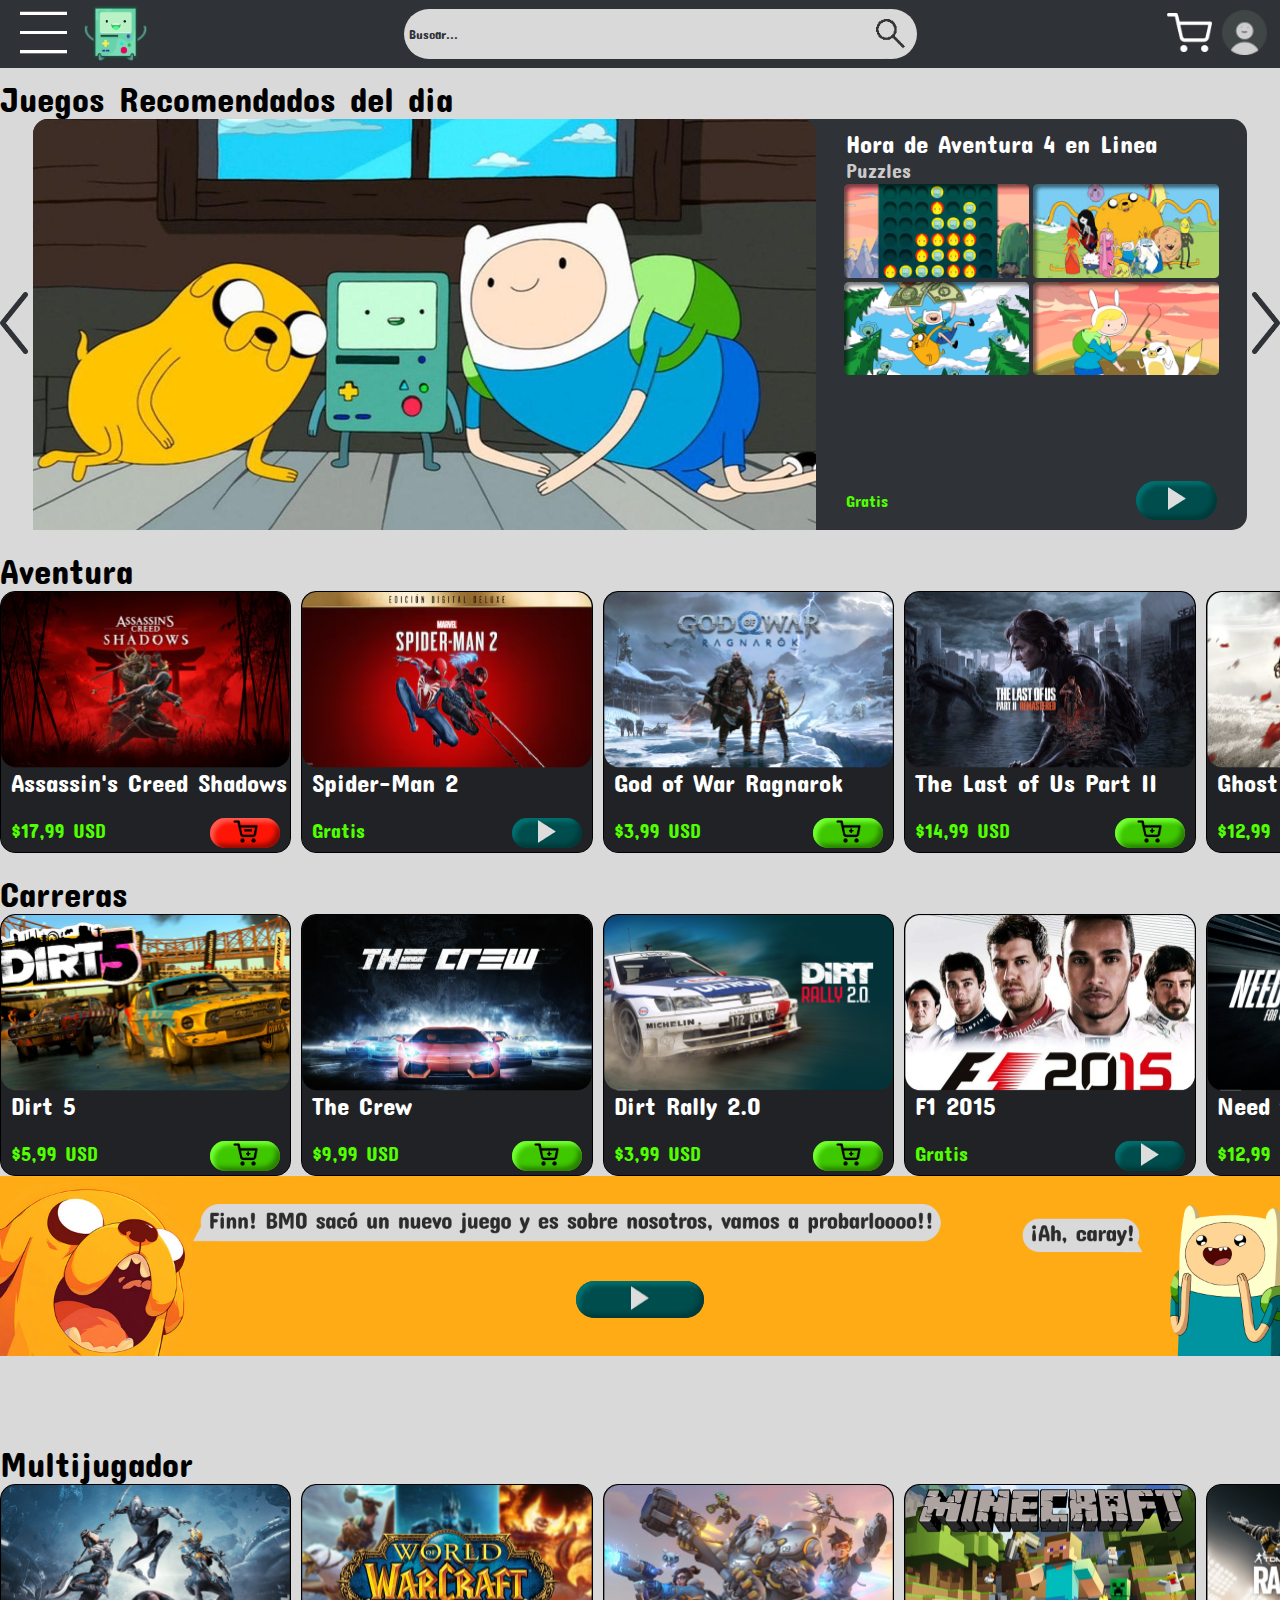
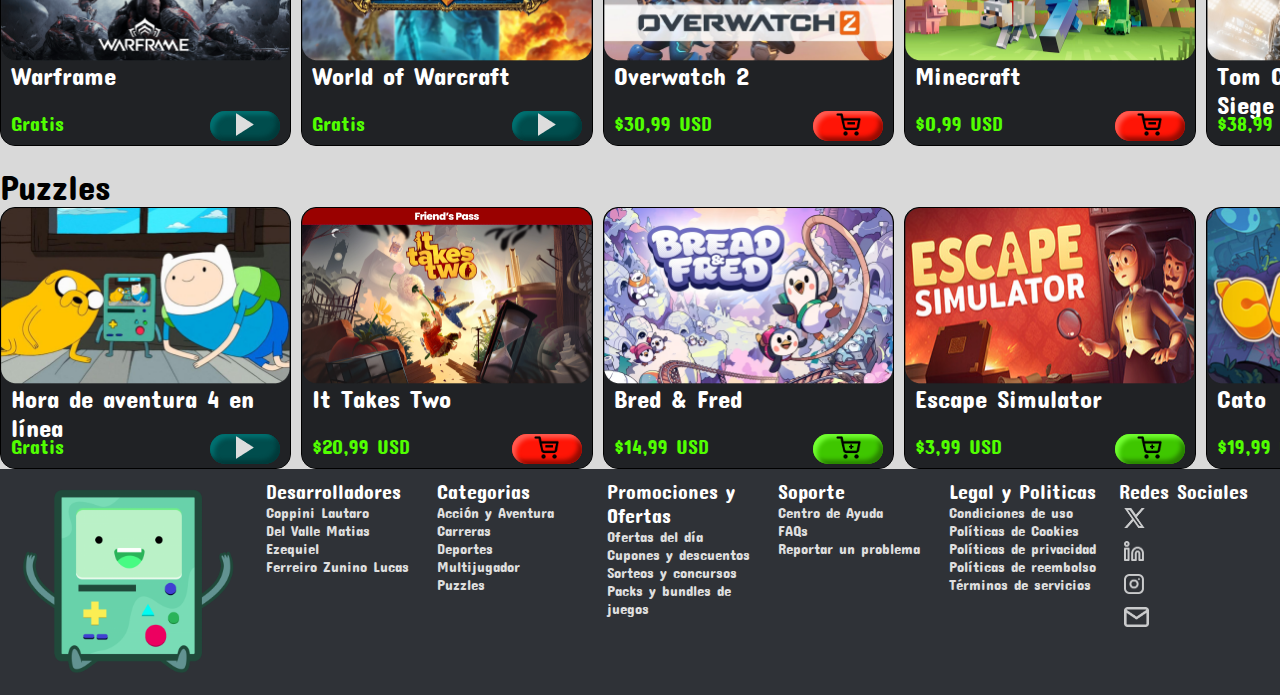
==== TP2/EntregaFinal/index.html @ 323d4517 "Animacion registro y menus" ====
<!DOCTYPE html>
<html lang="en">
<head>
    <meta charset="UTF-8">
    <meta name="viewport" content="width=device-width, initial-scale=1.0">
    <link rel="stylesheet" href="./css/style.css">
    <link rel="preconnect" href="https://fonts.googleapis.com">
    <link rel="preconnect" href="https://fonts.gstatic.com" crossorigin>
    <link href="https://fonts.googleapis.com/css2?family=Concert+One&display=swap" rel="stylesheet">
    <title></title>
</head>

<body>
    <nav>
        <button id="btn-menuHamburguesa">
            <img src="img/Iconos/menuHamburguesa.png" alt="Menu hamburguesa">
        </button>
        <img class="icono" src="img/Iconos/bmo.png" alt="icono de la pagina">

        <form>
            <input type="text" id="search" placeholder="Buscar...">
            <label for="search"><img src="img/Iconos/lupa.png" alt="Lupa de Busqueda"></label>
        </form>
        <div class="nav-botones">
            <button id="btn-menuCarrito">
                <img src="img/Iconos/carrito.png" alt="Icono de carrito">
            </button>
            <button id="btn-menuUsuario">
                <img src="img/Iconos/fotoperfil.png" alt="Foto de perfil">
            </button>
        </div>
        <div id="menuHamburguesa" class="menu-hamburguesa menu-oculto">
            <div>
                <img src="img/Iconos/Juegos.png" alt="Mis juegos">
                <h1>Mis Juegos</h1>
            </div>
            <div>
                <img src="img/Iconos/Aventuras.png" alt="Acción y Aventuras">
                <h1>Acción y Aventuras</h1>
            </div>
            <div>
                <img src="img/Iconos/Carreras.png" alt="Carreras">
                <h1>Carreras</h1>
            </div>
            <div>
                <img src="img/Iconos/Deportes.png" alt="Deportes">
                <h1>Deportes</h1>
            </div>
            <div>
                <img src="img/Iconos/Multijugador.png" alt="Multijugador">
                <h1>Multijugador</h1>
            </div>
            <div>
                <img src="img/Iconos/Puzzles.png" alt="Puzzles">
                <h1>Puzzles</h1>
            </div>
        </div>
        <div id="menuCarrito" class="menu-carrito menu-oculto">
            <h1>Mi Carrito</h1>
            <div>
                <h3>Assassin’s Creed Shadows</h3>
                <p>19,99 USD</p>
                <button><img src="img/Iconos/quitarcarrito.png" alt="Quitar del carrito"></button>
            </div>
            <div>
                <h3>EA FC 25</h3>
                <p>49,99 USD</p>
                <button><img src="img/Iconos/quitarcarrito.png" alt="Quitar del carrito"></button>
            </div>
            <div>
                <h3>Tour de France 2024</h3>
                <p>45,99 USD</p>
                <button><img src="img/Iconos/quitarcarrito.png" alt="Quitar del carrito"></button>
            </div>
            <div>
                <h3>Overwatch 2</h3>
                <p>30,99 USD</p>
                <button><img src="img/Iconos/quitarcarrito.png" alt="Quitar del carrito"></button>
            </div>
            <div>
                <h3>Minecraft</h3>
                <p>0,99 USD</p>
                <button><img src="img/Iconos/quitarcarrito.png" alt="Quitar del carrito"></button>
            </div>
            <div>
                <h3>It Takes Two</h3>
                <p>20,99 USD</p>
                <button><img src="img/Iconos/quitarcarrito.png" alt="Quitar del carrito"></button>
            </div>
            <form>
                <h3>Total a pagar</h3>
                <p>168,94 USD</p>
                <button><h3>Pagar</h3></button>
            </form>
        </div>
        <div id="menuUsuario" class="menu-usuario menu-oculto">
            <div>
                <img src="img/Iconos/fotoperfil.png" alt="Foto de Perfil">
                <h2>Mi Perfil</h2> 
             </div>
             <div>
                <img src="img/Iconos/Credit card.png" alt="Mis métodos de pago">
                <h2>Mis métodos de pago</h2> 
             </div>
             <div>
                <img src="img/Iconos/Multijugador.png" alt="Amigos">
                <h2>Amigos</h2> 
             </div>
             <div>
                <img src="img/Iconos/Cerrar Sesión.png" alt="Cerrar Sesión">
                <h2>Cerrar Sesión</h2> 
             </div>
        </div>
    </nav>
    
    <main>
        <h1 class="titulo-Recomendados">Juegos Recomendados del dia</h1>
        <header>
            <article id="juego1">
                <button><a href="#juego1"><img src="img/Iconos/iconoflechaizquierda.png" alt="Flecha para ir a la card anterior"></a></button>
                <figure>
                    <img class="img_card_principal" src="img/Cards/imagenprincipal.jpg" alt="Miniatura del juego Hora de Aventura 4 en linea">
                    <figcaption>
                        <h2>Hora de Aventura 4 en Linea</h2>
                        <h3>Puzzles</h3>
                        <aside>
                            <img src="img/Cards/imagen1.png" alt="Miniatura de un gameplay del juego">
                            <img src="img/Cards/imagen2.png" alt="Miniatura de un gameplay del juego">
                            <img src="img/Cards/imagen3.png" alt="Miniatura de un gameplay del juego">
                            <img src="img/Cards/imagen4.png" alt="Miniatura de un gameplay del juego">
                        </aside>
                        <div>
                            <p class="gratis">Gratis</p>
                            <button class="jugarPrincipal"><img src="img/Iconos/jugar.png" alt="Boton jugar"></button>
                        </div>
                    </figcaption>
                    <!--Preguntar acerca de si debemos utlizar mas de una figcaption-->
                </figure>
                <button><a href="#juego2"><img src="img/Iconos/iconoflechaderecha.png" alt="Flecha para ir a la card siguiente"></a></button>
            </article>
        </header>
        
        <section class="carruseles_categorias">
            <h1>Aventura</h1>
                <article>
                    <figure>
                        <div>
                            <p>Descripcion:</p>
                            <p>Assassin's Creed Shadows es un juego de acción y aventuras con sigilo similar a sus predecesores. Ambientado en el Japón del siglo XVI, hacia el final del período Sengoku, el juego se centrará en la lucha milenaria entre la Hermandad de Asesinos, que lucha por la paz y la libertad, y la Orden de los Templarios, que desea la paz a través del control. La historia se desarrollará desde la perspectiva de dos protagonistas: Naoe, una shinobi, y Yasuke, un personaje africano inspirado en la figura histórica del mismo nombre. Los dos personajes tienen estilos de juego diferentes, lo que permite abordar las misiones de diversas maneras.
                        </div>
                        <img class="img_card" src="img/Cards/assassinscreedshadow.png" alt="Assassin's Creed Shadows">
                        <figcaption>
                            <h2>Assassin's Creed Shadows</h2>
                            <div>
                                <h3>$17,99 USD</h3>
                                <button class="quitarCarrito"><img src="img/Iconos/quitarcarrito.png" alt="Icono quitar del carrito"></button>
                            </div>
                        </figcaption>
                    </figure>
                    <figure>
                        <div>
                            <p>Descripcion</p>
                            <p>Peter Parker y Miles Morales regresan en una nueva aventura de Marvel's Spider-Man, donde podrás balancearte por Nueva York, usar alas de telaraña y alternar entre ambos héroes. Enfréntate a Venom, que amenaza con destruir la ciudad y sus vidas.</p>
                        </div>
                        <img class="img_card" src="img/Cards/spiderman2.png" alt="Spiderman 2">
                        <figcaption>
                            <h2>Spider-Man 2</h2>
                            <div>
                                <h3>Gratis</h3>
                                <button class="jugar"><img src="img/Iconos/jugar.png" alt="Boton jugar"></button>
                            </div>
                        </figcaption>
                    </figure>
                    <figure>
                        <div>
                            <p>Descripcion</p>
                            <p>Tres años después del juego anterior, Kratos y Atreus buscan evitar el Ragnarök mientras exploran los nueve reinos y descubren la verdadera identidad de Atreus como Loki. Enfrentarán a Thor, Odín y Freya, quienes buscan venganza por la muerte de Baldur.</p>
                        </div>
                        <img class="img_card" src="img/Cards/gowr.png" alt="God of War Ragnarok">
                        <figcaption>
                            <h2>God of War Ragnarok</h2>
                            <div>
                                <h3>$3,99 USD</h3>
                                <button class="agregarCarrito"><img src="img/Iconos/agregarcarrito.png" alt="Icono agregar al carrito"></button>
                            </div>
                        </figcaption>
                    </figure>
                    <figure>
                        <div>
                            <p>Descripcion</p>
                            <p>The Last of Us: Parte II es un videojuego de drama, survival horror y acción-aventura en tercera persona, desarrollado por Naughty Dog y publicado por Sony. Escrita y dirigida por Neil Druckmann, esta secuela cuenta con la coescritura de Halley Gross.</p>
                        </div>
                        <img class="img_card" src="img/Cards/thelastofus.png" alt="The last of us II">
                        <figcaption>
                            <h2>The Last of Us Part II</h2>
                            <div>
                                <h3>$14,99 USD</h3>
                                <button class="agregarCarrito"><img src="img/Iconos/agregarcarrito.png" alt="Icono agregar al carrito"></button>
                            </div>
                        </figcaption>
                    </figure>
                    <figure>
                        <div>
                            <p>Descripcion:</p>
                            <p>Adéntrate en el DIRECTOR'S CUT de Ghost of Tsushima para PC y forja tu camino en esta aventura de acción en mundo abierto. Desarrollado por Sucker Punch Productions, Nixxes Software y PlayStation Studios.</p>
                        </div>
                        <img class="img_card" src="img/Cards/got.png" alt="Ghost of Tsushima">
                        <figcaption>
                            <h2>Ghost of Tsushima</h2>
                            <div>
                                <h3>$12,99 USD</h3>
                                <button class="agregarCarrito"><img src="img/Iconos/agregarcarrito.png" alt="Icono agregar al carrito"></button>
                            </div>
                        </figcaption>
                    </figure>
                    <figure>
                        <div>
                            <p>Descripcion:</p>
                            <p>Adéntrate en un elegante juego de plataformas repleto de acción y aventura. Viaja por la mitología persa y manipula los límites del espacio y el tiempo.</p>
                        </div>
                        <img class="img_card" src="img/Cards/princepersia.png" alt="PrinceOP">
                        <figcaption>
                            <h2>Prince of Persia</h2>
                            <div>
                                <h3>$0,99 USD</h3>
                                <button class="agregarCarrito"><img src="img/Iconos/agregarcarrito.png" alt="Icono agregar al carrito"></button>
                            </div>
                        </figcaption>
                    </figure>
                </article>
        
                <h1>Carreras</h1>
                <article>
                    <figure>
                        <div>
                            <p>Descripcion:</p>
                            <p>Suéltate en DIRT 5: la experiencia todoterreno más audaz de todos los tiempos, con un modo Carrera plagado de estrellas, pantalla dividida para cuatro jugadores, innovadores modos en línea, editor de diseños distintivos y mucho más.</p>
                        </div>
                        <img class="img_card" src="img/Cards/dirt5.png" alt="Dirt5">
                        <figcaption>
                            <h2>Dirt 5</h2>
                            <div>
                                <h3>$5,99 USD</h3>
                                <button class="agregarCarrito"><img src="img/Iconos/agregarcarrito.png" alt="Icono agregar al carrito"></button>
                            </div>
                        </figcaption>
                    </figure>
                    <figure>
                        <div>
                            <p>Descripcion:</p>
                            <p>Adéntrate en el mundo de los deportes de motor norteamericanos mientras exploras todo Estados Unidos por tierra, mar y aire. Ponte al mando de una amplia variedad de coches, motos, barcos y avionetas, y compite en todo tipo de disciplinas.</p>
                        </div>
                        <img class="img_card" src="img/Cards/thecrew.png" alt="TheCrew">
                        <figcaption>
                            <h2>The Crew</h2>
                            <div>
                                <h3>$9,99 USD</h3>
                                <button class="agregarCarrito"><img src="img/Iconos/agregarcarrito.png" alt="Icono agregar al carrito"></button>
                            </div>
                        </figcaption>
                    </figure>
                    <figure>
                        <div>
                            <p>Descripcion:</p>
                            <p>DiRT Rally 2.0 te reta a abrirte camino a través de una selección de ubicaciones de rally icónicas por todo el mundo, en los vehículos todoterreno más potentes de la historia, teniendo en cuenta que el menor de los fallos puede poner fin a tu carrera.</p>
                        </div>
                        <img class="img_card" src="img/Cards/dirt.png" alt="Dirt 2.0">
                        <figcaption>
                            <h2>Dirt Rally 2.0</h2>
                            <div>
                                <h3>$3,99 USD</h3>
                                <button class="agregarCarrito"><img src="img/Iconos/agregarcarrito.png" alt="Icono agregar al carrito"></button>
                            </div>
                        </figcaption>
                    </figure>
                    <figure>
                        <div>
                            <p>Descripcion:</p>
                            <p>El videojuego permite a los jugadores elegir entre la temporada 2014 y la temporada 2015, para así disfrutar la temporada pasada en la nueva generación, permite escoger entre las escuderías de ambas temporadas, cada una con sus respectivos pilotos, aparte de la mejora gráfica, se añade un nuevo equipo de box, un nuevo ingeniero, la posibilidad de hablar a través del micrófono y solicitar una parada en boxes, la posibilidad de hablar con el ingeniero durante la carrera.</p>
                        </div>
                        <img class="img_card" src="img/Cards/f2015.png" alt="F12015">
                        <figcaption>
                            <h2>F1 2015</h2>
                            <div>
                                <h3>Gratis</h3>
                                <button class="jugar"><img src="img/Iconos/jugar.png" alt="Boton jugar"></button>
                            </div>
                        </figcaption>
                    </figure>
                    <figure>
                        <div>
                            <p>Descripcion:</p>
                            <p>Hazte con la experiencia completa de Need for Speed Rivals. Consigue el juego completo, además de los seis packs de contenido descargable, con la Complete Edition..</p>
                        </div>
                        <img class="img_card" src="img/Cards/nfs.png" alt="NFSR">
                        <figcaption>
                            <h2>Need for Speed Rivals</h2>
                            <div>
                                <h3>$12,99 USD</h3>
                                <button class="agregarCarrito"><img src="img/Iconos/agregarcarrito.png" alt="Icono agregar al carrito"></button>
                            </div>
                        </figcaption>
                    </figure>
                    <figure>
                        <div>
                            <p>Descripcion:</p>
                            <p>Experimenta la conducción de tu vida mientras te lanzas dentro y fuera de la pista, haciendo que las vallas se destrocen, los muros de neumáticos exploten y los tanques de agua y barriles salgan volando por la pista chocando contra otros coches.</p>
                        </div>
                        <img class="img_card" src="img/Cards/flatout.png" alt="Flatout">
                        <figcaption>
                            <h2>Flatout</h2>
                            <div>
                                <h3>$0,99 USD</h3>
                                <button class="agregarCarrito"><img src="img/Iconos/agregarcarrito.png" alt="Icono agregar al carrito"></button>
                            </div>
                        </figcaption>
                    </figure>
                </article>
        </section>
        <aside class="banner">
            <img src="img/banner.png" alt="Banner sobre el lanzamiento de Hora de Aventura 4 en linea">
            <button class="jugar"><img src="img/Iconos/jugar.png" alt="Boton jugar"></button>
        </aside>

        <section class="carruseles_categorias">
            <h1>Multijugador</h1>
            <article>
                <figure>
                    <div>
                            <p>Descripcion:</p>
                            <p>Despierta como un guerrero imparable y lucha junto a tus amigos en este juego de acción gratuito en línea y basado en historias.</p>
                        </div>
                    <img class="img_card" src="img/Cards/warframe.png" alt="Warframe">
                    <figcaption>
                        <h2>Warframe</h2>
                        <div>
                            <h3>Gratis</h3>
                            <button class="jugar"><img src="img/Iconos/jugar.png" alt="Boton jugar"></button>
                        </div>
                    </figcaption>
                </figure>
                <figure>
                    <div>
                            <p>Descripcion:</p>
                            <p>World of Warcraft es un juego online en el que los jugadores crean un personaje y exploran un mundo virtual lleno de misiones, aventuras y desafíos. Los jugadores pueden formar grupos para completar misiones juntos y enfrentarse a jefes poderosos.</p>
                        </div>
                    <img class="img_card" src="img/Cards/wow.png" alt="WOW">
                    <figcaption>
                        <h2>World of Warcraft</h2>
                        <div>
                            <h3>Gratis</h3>
                            <button class="jugar"><img src="img/Iconos/jugar.png" alt="Boton jugar"></button>
                        </div>
                    </figcaption>
                </figure>
                <figure>
                    <div>
                            <p>Descripcion:</p>
                            <p>Overwatch® 2 es un shooter por equipos aclamado por la crítica ambientado en un futuro optimista con un plantel de héroes en evolución. Júntate con amigos y jugad hoy mismo.</p>
                        </div>
                    <img class="img_card" src="img/Cards/overwatch2.png" alt="Overwatch 2">
                    <figcaption>
                        <h2>Overwatch 2</h2>
                        <div>
                            <h3>$30,99 USD</h3>
                            <button class="quitarCarrito"><img src="img/Iconos/quitarcarrito.png" alt="Icono quitar del carrito"></button>
                        </div>
                    </figcaption>
                </figure>
                <figure>
                    <div>
                            <p>Descripcion:</p>
                            <p>Minecraft es un videojuego sandbox enfocado en permitirle al jugador explorar y modificar un mundo generado dinámicamente hecho de bloques de un metro cúbico. Es mantenido por Mojang Studios, que forma parte de Xbox Game Studios, que a su vez es parte de Microsoft. </p>
                        </div>
                    <img class="img_card" src="img/Cards/minecraft.png" alt="Minecraft">
                    <figcaption>
                        <h2>Minecraft</h2>
                        <div>
                            <h3>$0,99 USD</h3>
                            <button class="quitarCarrito"><img src="img/Iconos/quitarcarrito.png" alt="Icono quitar del carrito"></button>
                        </div>
                    </figcaption>
                </figure>
                <figure>
                    <div>
                            <p>Descripcion:</p>
                            <p>Tom Clancy's Rainbow Six® Siege es un shooter táctico realista por equipos donde una cuidadosa planificación y ejecución son claves para la victoria.</p>
                        </div>
                    <img class="img_card" src="img/Cards/rainbow.png" alt="Tom Clancy&#39;s Rainbow Six: Siege">
                    <figcaption>
                        <h2>Tom Clancy&#39;s Rainbow Six: Siege</h2>
                        <div>
                            <h3>$38,99 USD</h3>
                            <button class="agregarCarrito"><img src="img/Iconos/agregarcarrito.png" alt="Icono agregar al carrito"></button>
                        </div>
                    </figcaption>
                </figure>
                <figure>
                    <div>
                            <p>Descripcion:</p>
                            <p>Fortnite es un mundo lleno de experiencias. Lánzate a la isla y compite hasta ser el último jugador (o equipo) en pie. Crea una isla personalizada con tus propias reglas. Reúnete con tus amigos en una isla creada por alguno de tus compañeros. O enfréntate a hordas de monstruos junto a otros jugadores para salvar el mundo.</p>
                        </div>
                    <img class="img_card" src="img/Cards/fornite.png" alt="Fornite">
                    <figcaption>
                        <h2>Fornite</h2>
                        <div>
                            <h3>Gratis</h3>
                            <button class="jugar"><img src="img/Iconos/jugar.png" alt="Boton jugar"></button>
                        </div>
                    </figcaption>
                </figure>
            </article>
   
        <h1>Puzzles</h1>
        <article>
            <figure>
                <div>
                            <p>Descripcion:</p>
                            <p>¡Prepárate para conectar 4 como un verdadero héroe! Para ganar, solo tienes que alinear cuatro fichas del mismo color, ya sea en horizontal, vertical o diagonal.</p>
                        </div>
                <img src="img/Cards/4linea.png" alt="4 en linea">
                <figcaption>
                    <h2>Hora de aventura 4 en línea</h2>
                    <div>
                        <h3>Gratis</h3>
                        <button class="jugar"><img src="img/Iconos/jugar.png" alt="Boton jugar"></button>
                    </div>
                </figcaption>
            </figure>
            <figure>
                <div>
                            <p>Descripcion:</p>
                            <p>Embárcate en la aventura de tu vida en It Takes Two. Invita a un amigo a acompañarte gratis con el Pase de amigo* para colaborar en una gran variedad de desafíos deliciosamente rompedores.</p>
                        </div>
                <img src="img/Cards/ittakestwo.png" alt="It Takes Two">
                <figcaption>
                    <h2>It Takes Two</h2>
                    <div>
                        <h3>$20,99 USD</h3>
                        <button class="quitarCarrito"><img src="img/Iconos/quitarcarrito.png" alt="Icono quitar del carrito"></button>
                    </div>
                </figcaption>
            </figure>
            <figure>
                <div>
                            <p>Descripcion:</p>
                            <p>¡Acompaña a Bred y Fred! Un rage game donde tendrás que cooperar para saltar y escalar hasta el pico de la montaña. Eso si, tendrás que tener mucho cuidado de no caer, y no arrastrar a tu compañero pingüino camino abajo... ¿Podrás superar junto a un amigo la ruta hasta arriba?</p>
                        </div>
                <img src="img/Cards/breadafred.png" alt="">
                <figcaption>
                    <h2>Bred &amp; Fred</h2>
                    <div>
                        <h3>$14,99 USD</h3>
                        <button class="agregarCarrito"><img src="img/Iconos/agregarcarrito.png" alt="Icono agregar al carrito"></button>
                    </div>
                </figcaption>
            </figure>
            <figure>
                <div>
                            <p>Descripcion:</p>
                            <p>Un juego de enigmas en primera persona al que puedes jugar en solitario o cooperativamente en línea. Descubre un conjunto de salas de escape totalmente interactivas. ¡Traslada muebles, recoge y examínalo todo, rompe vasijas y destruye candados! Este juego es compatible con salas comunitarias.</p>
                        </div>
                <img src="img/Cards/escapesimulator.png" alt="Escape Simulator">
                <figcaption>
                    <h2>Escape Simulator</h2>
                    <div>
                        <h3>$3,99 USD</h3>
                        <button class="agregarCarrito"><img src="img/Iconos/agregarcarrito.png" alt="Icono agregar al carrito"></button>
                    </div>
                </figcaption>
            </figure>
            <figure>
                <div>
                            <p>Descripcion:</p>
                            <p>CATO: Buttered Cat es un adorable juego de plataformas inspirado en la paradoja del gato con tostada, donde al atar una tostada con mantequilla a un gato, ¡creas una máquina de movimiento perpetuo que gira y flota!</p>
                        </div>
                <img src="img/Cards/cato.png" alt="Cato">
                <figcaption>
                    <h2>Cato</h2>
                    <div>
                        <h3>$19,99 USD</h3>
                        <button class="agregarCarrito"><img src="img/Iconos/agregarcarrito.png" alt="Icono agregar al carrito"></button>
                    </div>
                </figcaption>
            </figure>
            <figure>
                <div>
                            <p>Descripcion:</p>
                            <p>A Webbing Journey es un juego sandbox con interacciones de física en el que encarnas a una adorable arañita. Explora una casa gigantesca, diseña telarañas espectaculares y completa tareas desproporcionadas con mucha imaginación.</p>
                        </div>
                <img src="img/Cards/webbingjourney.png" alt="A Webbing Journey">
                <figcaption>
                    <h2>A Webbing Journey</h2>
                    <div>
                        <h3>0,99 USD</h3>
                        <button class="agregarCarrito"><img src="img/Iconos/agregarcarrito.png" alt="Icono agregar al carrito"></button>
                    </div>
                </figcaption>
            </figure>
        </article>
    </section>
    </main>


    
    <footer>
        <img src="img/Iconos/bmo.png" alt="Logo Footer">
        <ul>Desarrolladores
            <li>Coppini Lautaro</li>
            <li>Del Valle Matias Ezequiel</li>
            <li>Ferreiro Zunino Lucas</li>
        </ul>

        <ul>Categorias
            <li>Acción y Aventura</li>
            <li>Carreras</li>
            <li>Deportes</li>
            <li>Multijugador</li>
            <li>Puzzles</li>
        </ul>

        <ul>Promociones y Ofertas
            <li>Ofertas del día</li>
            <li>Cupones y descuentos</li>
            <li>Sorteos y concursos</li>
            <li>Packs y bundles de juegos</li>
        </ul>

        <ul>Soporte
            <li>Centro de Ayuda</li>
            <li>FAQs</li>
            <li>Reportar un problema</li>
        </ul>

        <ul>Legal y Politicas
            <li>Condiciones de uso</li>
            <li>Políticas de Cookies</li>
            <li>Políticas de privacidad</li>
            <li>Políticas de reembolso</li>
            <li>Términos de servicios</li>
        </ul>

        <ul class="redes">Redes Sociales
            <li><a href=""><img src="img/Iconos/x.png" alt="Icono de X"></a></li>
            <li><a href=""><img src="img/Iconos/linkedin.png" alt="Icono de Linkedin"></a></li>
            <li><a href=""><img src="img/Iconos/instagram.png" alt="Icono de Instagram"></a></li>
            <li><a href=""><img src="img/Iconos/gmail.png" alt="Icono de Gmail"></a></li>
        </ul>
    </footer>
    <script src="js/nav.js"></script>
</body>
</html>
---- TP2/EntregaFinal/css/style.css ----
*{
    margin: 0;
    padding: 0;
    border: 0;
    max-width: 100%;
    background-color: transparent;
    font-family: "Concert One";
    font-weight: 400;
}

h1{
    font-size: 35px;
}
h2{
    font-size: 25px;
}
h3{
    font-size: 20px;
}

body{
    background: #D9D9D9;;
}

main{
    margin-top: 60px;
}

 /* Nav */

nav {
    padding: 0px 15px;
    width: 100%;
    position: fixed;
    top: 0px;
    z-index: 4;
    height: 50px;
    display: flex;
    justify-content: space-between;
    align-items: center;
    background-color: #2F3237 ;
}

nav img.icono{
    padding-left: 5px;
    height: 100%;
}

.nav-botones{
    margin-right: 23px;
}

.nav-botones{
    height: 100%;
}

nav button{
    height: 100%;
    margin: auto 5px;
}

.nav-botones button img{
    height: auto;
}

nav button{
    background-color: transparent;
}

nav button img{
    width: 60px;
}

nav form{
    display: flex;
    justify-content: left;
    border-radius: 30px;
    display: flex;
    height: 40px;
    width: 100%;
    margin-right: auto;
}

nav form input{
    z-index: 1;
    position: relative;
    width: 40px;
    padding-left: 5px;
    margin-left: 5px;
    color: red;
    background: #D9D9D9;
    border-radius:30px;
    transition: width 0.5s linear;
    color: #2F3237;
}

nav form input::placeholder{
    color: #2F3237;
}

nav form input:focus{
    outline: none;
    color: black;
    width: 100%;
}

nav form label{
    z-index: 2;
    margin-left: -45px;
}

nav form label img{
    z-index: 2;
    height: 40px;
    border-radius: 30px;
    background-color: #D9D9D9;
}

nav div{
    display: flex;
    flex-wrap: nowrap;
}

.menu-hamburguesa, .menu-carrito, .menu-usuario{
    transition: all 0.5s;
    color: white;
    display: block;
    z-index: 5;
    position: absolute;
    background-color: #2F3237;
    top: 100%;
    overflow: hidden;
}

.menu-hamburguesa{
    height: 100vh;
    width: 100%;
    left: 0px;
}

.menu-hamburguesa div{
    display: flex;
    width: 100%;
}

.menu-hamburguesa img{
    padding-top: 25px;
    margin: 0px 15px;
    height: 31px;
}

.menu-carrito{
    overflow: hidden;
    width: 400px;
    height: 100vh;
    right: 30px;
}

.menu-carrito img{
    width: 29px;
}

.menu-carrito div{
    margin: 1px 0px;
    padding: 10px;
    display: block;
    position: relative;
    color: black;
    background-color: white;
}

.menu-carrito form{
    padding: 10px;
    display: block;
    position: relative;
}

.menu-carrito button{
    width: 97px;
    height: 39px;
    padding: 9.977px 32px 13.605px 32px;
    border-radius: 30px;
    background: #3FC700;
    box-shadow: 4px 4px 4px 0px #73FF32 inset, -4px -4px 4px 0px #329F00 inset;
    position: absolute;
    right: 20px;
    z-index: 1;
    top: 50%;
    transform: translate(0%, -50%);
}

.menu-carrito div button{
    right: 5px;
    width: 86.786px;
    height: 39px;
    border-radius: 30px;
    background: #FF1506;
    box-shadow: 4px 4px 4px 0px #FF5B51 inset, -4px -4px 4px 0px #980B02 inset;
}

.menu-carrito form button h3{
    font-size: initial;
}

.menu-usuario{
    height: 150px;
    width: 300px;
    right: 0px;
    display: block;
}

.menu-usuario div{
    margin: 5px 0px;
}

.menu-usuario img{
    height: 25px;
    margin: 0px 5px;
}

.menu-oculto{
    height: 0px;
}

 /* Carrusel principal */

.titulo-Recomendados{
    text-align: center;
}

header{
    display: flex;
}

header article{
    margin-left: auto;
    margin-right: auto;
    display: flex;
    flex-wrap: nowrap;
}

header article figure{
    background: #2F3237;
    color: white;
    border-radius: 15px;
    margin: 0px 5px;
}

.img_card_principal{
    display: none;
    border-radius: 15px 15px 0px 0px;
}

header article figure figcaption{
    padding: 10px;
}

header article figure figcaption h2, header article figure figcaption h3{
    margin-left: 20px;
}

header article figure figcaption h3{
    color: #CACACA;
}

header article figure figcaption aside{
    justify-content: center;
    display: flex;
    flex-wrap: wrap;
}

header article figure figcaption aside img{
    border-radius: 0px;
    margin: 2px;
    width: 45%;
}

header article figure figcaption div{
    margin-top: 10px;
    display: flex;
    padding: 0px 20px;
    align-items: center;
    justify-content: space-between;
}

.jugarPrincipal{
    border-radius: 30px;
    background: #004D4D;
    width: 81px;
    height: 39px;
    box-shadow: -4px -4px 4px 0px #013A3A inset, 4px 4px 4px 0px #007171 inset;
}

p.gratis, figcaption h3{
    color: #51FF00;
}

 /* Carruseles y botones*/

h1{
    margin-top: 20px;
}

section{
    margin-bottom: 20px;
}

.quitarCarrito, .agregarCarrito, .jugar{
    width: 70px;
    height: 30px;
    border-radius: 30px;
}

.quitarCarrito > img, .agregarCarrito > img{
    width: 25px;
}

.quitarCarrito{
    background: #FF1506;
    box-shadow: 4px 4px 4px 0px #FF5B51 inset, -4px -4px 4px 0px #980B02 inset;
}

.agregarCarrito{
    background: #3FC700;
    box-shadow: 4px 4px 4px 0px #73FF32 inset, -4px -4px 4px 0px #298300 inset;
}

.jugar{
    background: #004D4D;
    box-shadow: -4px -4px 4px 0px #013A3A inset, 4px 4px 4px 0px #007171 inset;
}

.carruseles_categorias article{
    scroll-snap-type: x mandatory;
    display: flex;
    max-width: 100%;
    overflow-x: scroll;
    min-height: 200px;
    overflow-y: hidden;
}

section article figure > div{
    font-size: 10px;
    padding-left: 10px;
    overflow: hidden;
    height: 0px;
    position: absolute;
    width: 100%;
    background: #004D4D;
    color: white;
    transition: all 0.7s;
    border-bottom: 1px black;
}

section article figure:hover > div{
    height: 100%;
}

section article figure{
    color: white;
    overflow: hidden;
    border-radius: 15px;
    margin: 0px 5px;
    background-color: #202225;
    display: flex;
    flex-direction: column;
    position: relative;
    scroll-snap-align: start;
    min-width: 40%;
    border: 1px solid black;
}

section article figure figcaption{
    background-color: #202225;
    padding-left: 10px;
    position: relative;
    width: 100%;
    height: 100%;
    transition: all 1s;
}

section article figure figcaption h2{
    height: 75px;
}

section article figure figcaption div{
    padding-bottom: 10px;
    display: flex;
    justify-content: space-between;
    padding-right: 20px;
}

/* Barra de scroll */

section ::-webkit-scrollbar {
    height: 20px;
}

section ::-webkit-scrollbar-track {
    border-radius: 30px;
    background: #3F4349;
    box-shadow:  4px 4px 4px 0px #202225 inset
}
  
section ::-webkit-scrollbar-thumb {
    border-radius: 50px;
    background: #FBBC05;
    box-shadow: -4px -4px 4px 0px #8F6B02 inset, 4px 4px 4px 0px #FFD14A inset;
}

.banner{
    position:relative
}

.banner>img{
    padding-bottom: 5%;

}

.banner .jugar{
    width: 10%;
    height: 15%;
    top: 0;
    bottom: 0;
    margin: auto;
    position: absolute;
    left: 0;
    right: 0;
}

.banner .jugar img{
  height: 65%;
}

/* Footer */

footer{
    justify-content: center;
    display: flex;
    flex-wrap: wrap;
    background: #2F3237;
}
footer > img{
    display: none;
}
footer ul{
    color: #FFFFFF;
    width: 25%;
    list-style: none;
    font-size: 20px;
    margin: 10px;
}

footer ul li{
    text-decoration: none;
    font-size: 15px;
    color: #DEDEDE;
}
footer a img{
    height: 20px;
    opacity: 0.75;
    margin: 5px;
}
.redes{
    display: flex;
    flex-wrap: wrap;
    flex-direction: row;
    justify-content: flex-start;
    align-content: flex-start;
}

/* Registrarse/login */

.fondo{
    background-image: url("../img/fondo.jpg");
    backdrop-filter: blur(2px) brightness(30%);
}

.fondo main{
    padding: 100px 0px;

    display: flex;
    justify-content: center;
    align-items: center;
}

.fondo h1{
    margin-top: 10px;
}

.fondo form{
    display: flex;
    flex-direction: column;
    padding: 0px 30px;
    border-radius: 15px;
    background: #EDEDED;
}

.registrarse{
    width: 570px;
    height: 848px;
}

.iniciar-sesion{
    width: 411px;
    height: 368px;
}

.iniciar-sesion a{
    color:#004D4D;
    margin-left: auto;
}

.iniciar-sesion h1{
    text-align: center;
}

.iniciar-sesion button{
    margin: 5px auto;
}

.iniciar-sesion input{
    margin-bottom: 10px;
}

.div-login{
    border-top: solid 1px black;
}

#btn-iniciarSesion{
    color: white;
    margin: 10px auto;
    display: flex;
    height: 39px;
    padding: 9px 67px 17px 68px;
    justify-content: center;
    align-items: center;
    border-radius: 30px;
    background: #004D4D;
    box-shadow: -4px -4px 4px 0px #013A3A inset, 4px 4px 4px 0px #007171 inset;
}

.registrarse a{
    color:#004D4D;
    margin: 10px auto;
}

.fondo form label{
    margin-top: 17px;
}

.fondo form input{
    padding-left: 10px;
    border-radius: 10px;
    border: 1px solid #C4C4C4;
    height: 47px;
}

.fondo form div{
    position: relative;
    display: flex;
    flex-direction: column;
}

.mostrarcontra{
    position: absolute;
    right: 10px;
    top: 20%;
}

.botonRegistrarse{
    position: relative;
    color: white;
    margin-left: auto;
    margin-right: auto;
    width: 120px;
    height: 40px;
    padding: 10px 26px 9px 26px;
    justify-content: center;
    align-items: center;
    border-radius: 30px;
    background: #004D4D;
    box-shadow: -4px -4px 4px 0px #013A3A inset, 4px 4px 4px 0px #007171 inset;
}

.botonRegistrarse:focus img{
    animation:
    bounce-top 1s linear forwards;
}

@keyframes bounce-top {
    0% {
      transform: translateY(-45px) translate(-50%, -50%);
      animation-timing-function: ease-in;
      opacity: 1;
    }
    24% {
      opacity: 1;
    }
    40% {
      transform: translateY(-24px) translate(-50%, -50%);
      animation-timing-function: ease-in;
    }
    65% {
      transform: translateY(-12px) translate(-50%, -50%);
      animation-timing-function: ease-in;
    }
    82% {
      transform: translateY(-6px) translate(-50%, -50%);
      animation-timing-function: ease-in;
    }
    93% {
      transform: translateY(-4px) translate(-50%, -50%);
      animation-timing-function: ease-in;
    }
    25%,
    55%,
    75%,
    87% {
      transform: translateY(0px) translate(-50%, -50%);
      animation-timing-function: ease-out;
    }
    100% {
        transform: translate(-50%, -50%);
      animation-timing-function: ease-out;
      display: block;
        max-width: none;
        width: 240px;
        height: 240px;
        left: 50%;
        top: 50%;
      opacity: 1;
    }
  }
  

.login-registro{
    margin-top: 0px;
}

.registroCompletado{
    position: absolute;
    left: 50%;
    top: 50%;
    transform: translate(-50%, -50%);
    width: 0px;
    height: 0px;

}

.captcha{
    margin: 10px auto;
    width: 201px;
    height: 50px;
}

/*Seccion del Juego principal*/

.main-juego{
    padding:20px 59px; 
}
.main-juego ul{
    list-style: none;
    display: flex;
    
}

.main-juego ul li{
    margin: 0px 2px;
}

.main-juego ul li a{
    color: #004D4D;
}

section.juego{
    display: flex;
    flex-wrap:nowrap;
    justify-content: space-between;
    align-items: center;
}

section.juego div h2, section.juego div h3{
    color: white;
}

section.juego article img{
    border-radius: 15px;
}

section.juego aside{
    width: 30%;
    padding-left: 30px;
}

section.juego aside div{
    background-color: #004D4D;
    border-radius: 15px; 

}

section.juego aside div{
    position: relative;
    display: flex;
    flex-wrap: nowrap;
    padding: 8% 39px;
}

section.juego aside div h2{
    position: absolute;
    top: 0px;
    left: 50%;
    transform: translate(-50%, 0%);
}

section.juego article{
    width: 70%;
}

.controles{
    margin-bottom: 10px;
}

.controles h3{
    margin: auto;
    width: 50%;
}

.informacion-juego{
    color: white;
    display: flex;
    flex-wrap: nowrap;
}

.juego-descripcion{
    width: 60%;
    position: relative;
    padding: 34px;
    border-radius: 15px;
    background: #2F3237;
}

.juego-descripcion h2{
    margin-bottom: 15px;
}

.juego-descripcion h3{
    margin-bottom: 20px;
}

.juego-descripcion a{
    color: #FBBC05;
    text-decoration-line: underline;
}

.juego-descripcion a img{
    height: 20px;
    margin: -3px 0px;
}

.calificacion{
    position: absolute;
    top: 34px;
    right: 34px;
}

.calificacion img{
    margin: -5px -5px;
}

.multimedia-juego{
    position: relative;
    margin-left: 60px;
    padding: 34px;
    width: 40%;
    background-color: #2F3237;
    border-radius: 15px;
}

.multimedia-juego h2{
    margin-bottom: 20px;
}

.multimedia-juego div{
    display: flex;
    flex-wrap: wrap;
    margin-top: 10%;
    height: 50%;
}

.multimedia-juego div img{
    margin: auto;
    width: 45%;
}

.multimedia-juego h3{
    margin-bottom: 10px;
    width: 100%;
    text-align: center;
    border-bottom: 1px solid white;
}

.multimedia-juego aside{
    padding: 34px;
    position: absolute;
    bottom: 20px;
    right: 0px;
    display: flex;
    flex-wrap: wrap;
    justify-content: space-between;
}

.multimedia-juego aside img{
    width: 58px;
}

.multimedia-juego .logo-gmail{
    margin-top: 9px;
    height: 47px;
}

/*Seccion de comentarios*/

section.comentarios{
    display: flex;
    justify-content: space-between;
    flex-wrap: nowrap;
}

section.comentarios aside{
    margin-top: auto;
    margin-bottom: auto;
    width: 30%;
}

article.comentarios{
    padding: 20px;
    border-radius: 15px;
    background-color: #2F3237;
    margin: 32px 0px;
    width: 65%;
}

.comentarios form{
    display: flex;
    flex-wrap: nowrap;
    justify-content: space-between;
    width: 100%;
    margin-bottom: 30px;
}

.comentarios form img{
    width: 40px;
    height: 40px;
}

.comentarios form div{
    background-color: rgb(136, 136, 136);
    overflow: hidden;
    border-radius: 15px;
    width: 93%;
    display: block;
}

.comentarios form div textarea{
    resize: none;
    padding: 10px;
    border-bottom: 1px black solid;
    background-color: white;
    width: 100%;
    height: 100px;
}

.comentarios form div textarea:focus{
    outline: none;
}

.comentarios form div button{
    margin: 10px 0px 10px 80%;
    color: white;
    width: 120px;
    height: 40px;
    padding: 10px 26px 9px 26px;
    justify-content: center;
    align-items: center;
    border-radius: 30px;
    background: #004D4D;
    box-shadow: -4px -4px 4px 0px #013A3A inset, 4px 4px 4px 0px #007171 inset;

}

.comentario {
    display: flex;
    align-items: flex-start;
    margin-bottom: 15px;
    padding: 10px;
    background-color: #fff;
    border-radius: 15px;
    box-shadow: 0 2px 5px rgba(0, 0, 0, 0.1);
}

.avatar {
    width: 50px;
    height: 50px;
    border-radius: 50%;
    margin-right: 15px;
}

.comentario-contenido {
    position: relative;
    width: 100%;
}

.comentario-contenido h4 {
    margin: 0;
    font-size: 16px;
    font-weight: bold;
}

.comentario-contenido .fecha {
    position: absolute;
    right: 0px;
    font-size: 12px;
    color: #888;
}

.comentario-contenido p {
    margin: 5px 0;
}

.comentario-contenido div {
    width: 50px;
    position: absolute;
    right: 0px;
    bottom: 0px;
    display: flex;
    align-items: center;
}

.comentario-contenido button {
    background-color: transparent;
    border: none;
    font-size: 18px;
    cursor: pointer;
    margin-right: 5px;
}

.comentario-contenido button:active {
    background-color: blue;
}

@media only screen and (min-width:1024px){
    nav{
        justify-content: center;
        height: 68px;
    }

    main{
        margin-top: 78px;
    }

    nav form label img{
        height: 50px;
    }

    nav form{
        justify-content: center;
        height: 50px;
    }

    nav form input{
        transition: none;
        width: 500px;
    }

    nav form input:focus{
        width: 500px;
    }   

    .titulo-Recomendados{
        text-align: start;
    }

    .img_card_principal{
        display: unset;
        min-width: 500px;
    }

    header article figure{
        display: flex;
        flex-wrap: nowrap;
        flex-direction: row;
    }

    header article figure figcaption{
        display: flex;
        flex-direction: column;
    }

    header article figure figcaption div{
        margin-top: auto;
    }

    .carruseles_categorias{
        margin: 0px auto;
        max-width: 1630px;
    }

    section article figure{
        min-width: 289.377px;
        height: 260px;
    }

    .img_card{
        width: 289.377px;
        height: 176.271px;
    }

    section article figure figcaption h2{
        height: 50px;
    }

    footer{
        max-height: 300px;
        flex-wrap: nowrap;
    }

    footer > img{
        height: 226px;
        display: unset;
    }

    .redes{
        display: block;
    }

}
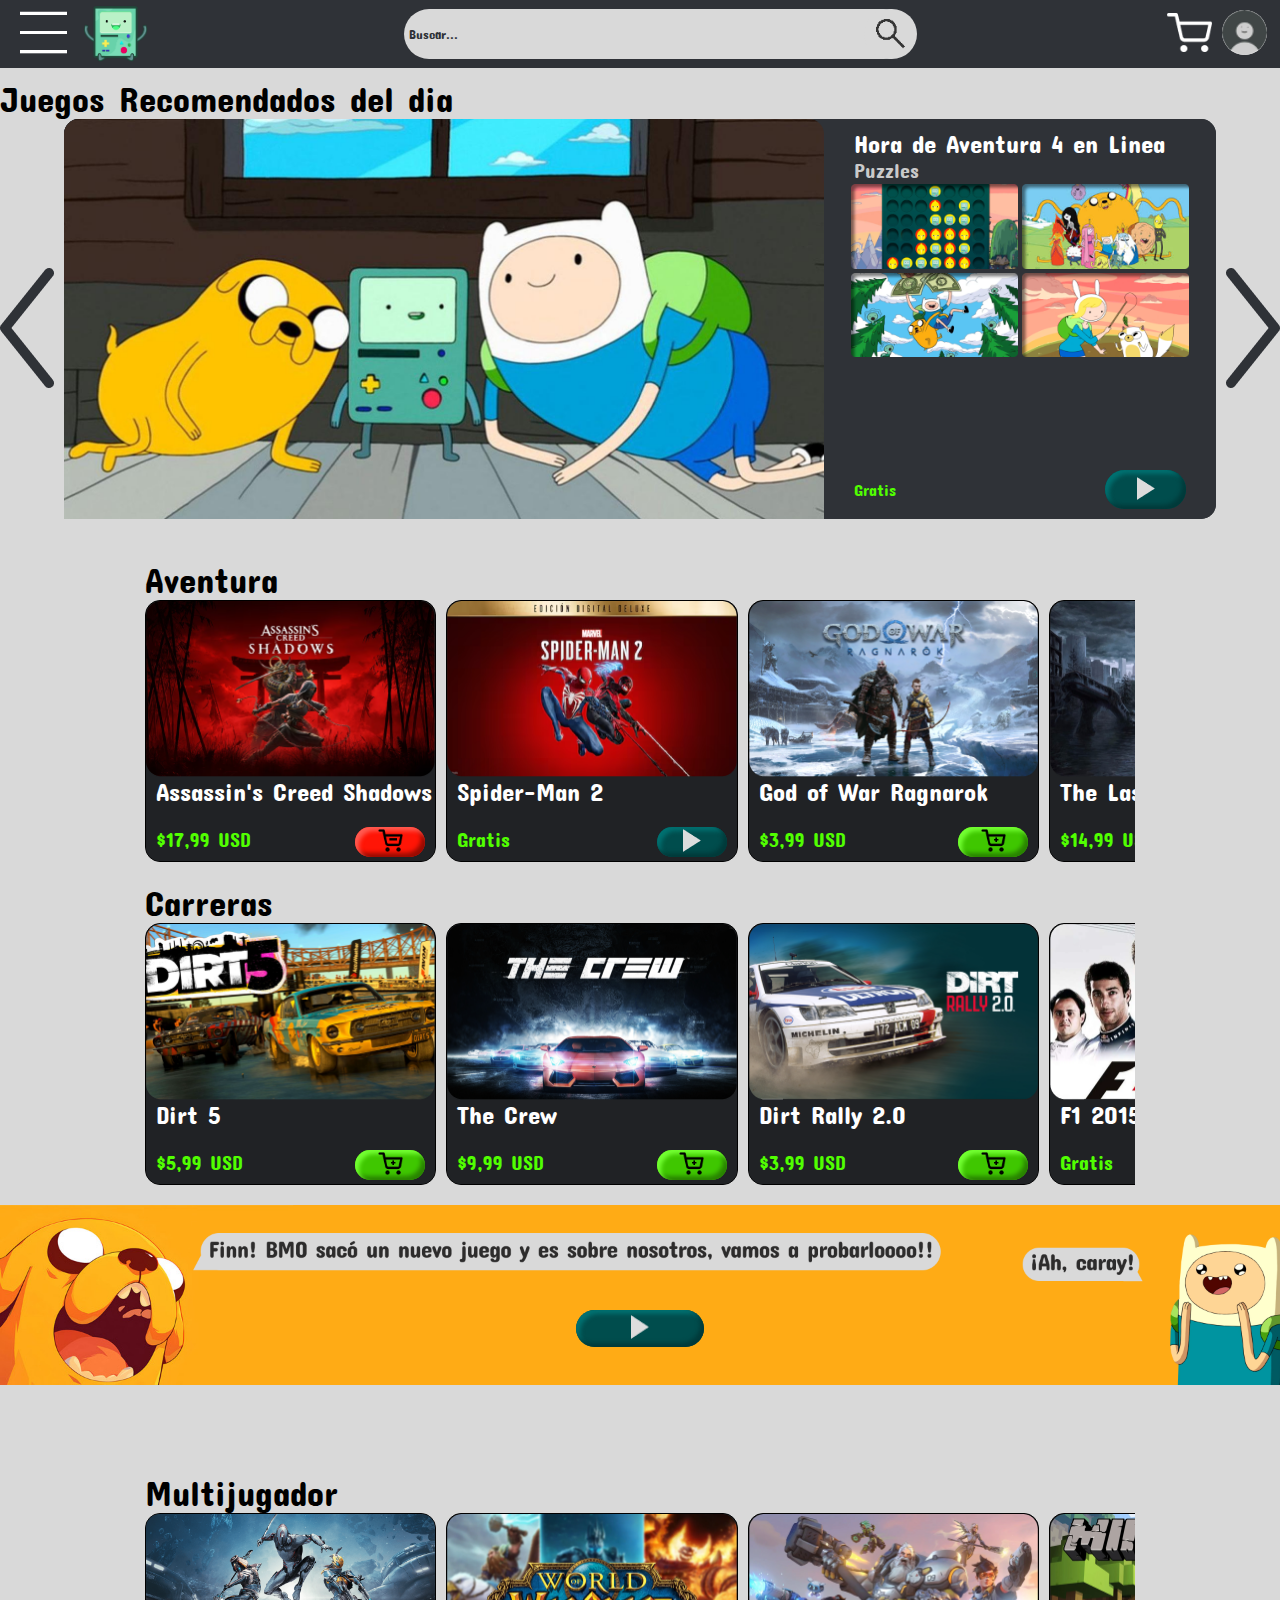
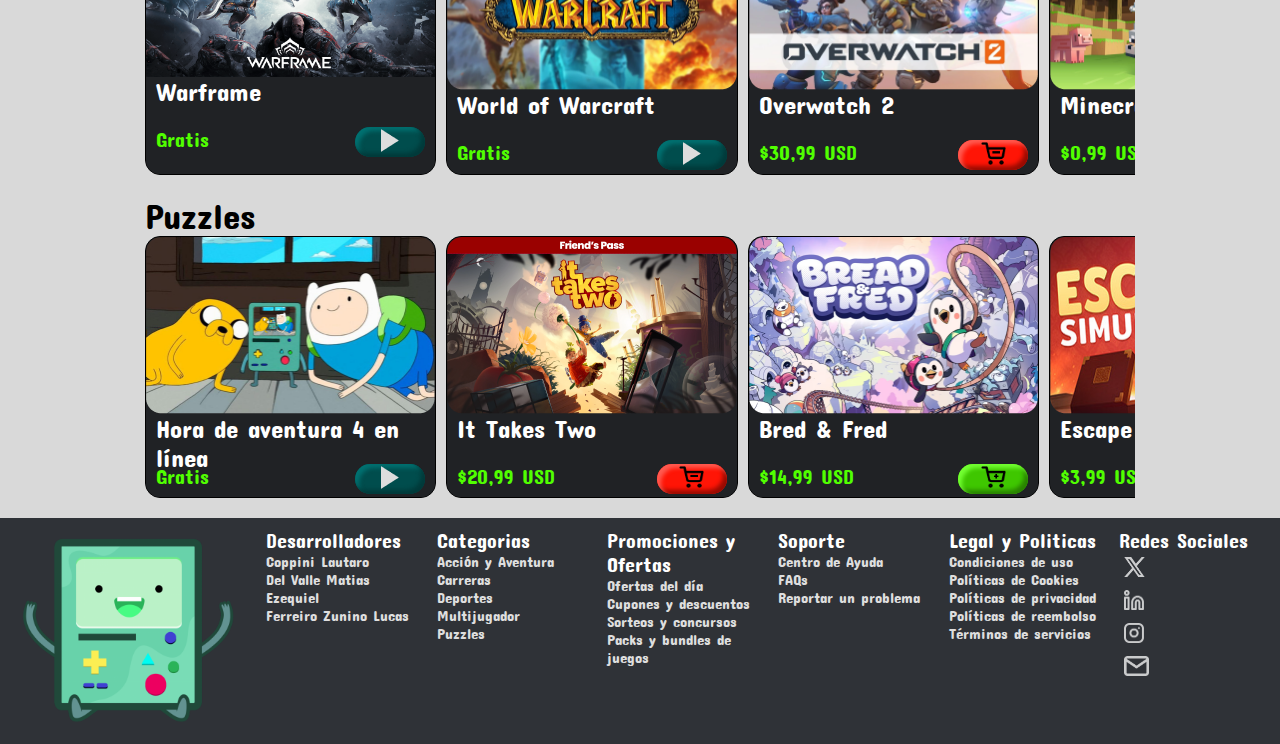
==== commit c3c310dd: "Animacion carrusel" ====
--- a/TP2/EntregaFinal/index.html
+++ b/TP2/EntregaFinal/index.html
@@ -1,5 +1,6 @@
 <!DOCTYPE html>
 <html lang="en">
+
 <head>
     <meta charset="UTF-8">
     <meta name="viewport" content="width=device-width, initial-scale=1.0">
@@ -25,7 +26,7 @@
             <button id="btn-menuCarrito">
                 <img src="img/Iconos/carrito.png" alt="Icono de carrito">
             </button>
-            <button id="btn-menuUsuario">
+            <button id="btn-menuUsuario" class="nav-avatar">
                 <img src="img/Iconos/fotoperfil.png" alt="Foto de perfil">
             </button>
         </div>
@@ -90,232 +91,292 @@
             <form>
                 <h3>Total a pagar</h3>
                 <p>168,94 USD</p>
-                <button><h3>Pagar</h3></button>
+                <button>
+                    <h3>Pagar</h3>
+                </button>
             </form>
         </div>
         <div id="menuUsuario" class="menu-usuario menu-oculto">
             <div>
                 <img src="img/Iconos/fotoperfil.png" alt="Foto de Perfil">
-                <h2>Mi Perfil</h2> 
-             </div>
-             <div>
+                <h2>Mi Perfil</h2>
+            </div>
+            <div>
                 <img src="img/Iconos/Credit card.png" alt="Mis métodos de pago">
-                <h2>Mis métodos de pago</h2> 
-             </div>
-             <div>
+                <h2>Mis métodos de pago</h2>
+            </div>
+            <div>
                 <img src="img/Iconos/Multijugador.png" alt="Amigos">
-                <h2>Amigos</h2> 
-             </div>
-             <div>
+                <h2>Amigos</h2>
+            </div>
+            <div>
                 <img src="img/Iconos/Cerrar Sesión.png" alt="Cerrar Sesión">
-                <h2>Cerrar Sesión</h2> 
-             </div>
+                <h2>Cerrar Sesión</h2>
+            </div>
         </div>
     </nav>
-    
+
     <main>
         <h1 class="titulo-Recomendados">Juegos Recomendados del dia</h1>
         <header>
-            <article id="juego1">
-                <button><a href="#juego1"><img src="img/Iconos/iconoflechaizquierda.png" alt="Flecha para ir a la card anterior"></a></button>
-                <figure>
-                    <img class="img_card_principal" src="img/Cards/imagenprincipal.jpg" alt="Miniatura del juego Hora de Aventura 4 en linea">
+            <button id="flechaIzquierda"><img src="img/Iconos/iconoflechaizquierda.png" alt="Flecha para ir a la card anterior"></button>
+            <section class="carrusel_principal">
+                <figure class="card-principal">
+                    <img class="img_card_principal" src="img/Cards/imagenprincipal.jpg"
+                        alt="Miniatura del juego Hora de Aventura 4 en linea">
                     <figcaption>
                         <h2>Hora de Aventura 4 en Linea</h2>
                         <h3>Puzzles</h3>
                         <aside>
-                            <img src="img/Cards/imagen1.png" alt="Miniatura de un gameplay del juego">
-                            <img src="img/Cards/imagen2.png" alt="Miniatura de un gameplay del juego">
-                            <img src="img/Cards/imagen3.png" alt="Miniatura de un gameplay del juego">
-                            <img src="img/Cards/imagen4.png" alt="Miniatura de un gameplay del juego">
+                            <img src="img/Gameplay/HoraDeAventura1.png" alt="Miniatura de un gameplay del juego">
+                            <img src="img/Gameplay/HoraDeAventura2.png" alt="Miniatura de un gameplay del juego">
+                            <img src="img/Gameplay/HoraDeAventura3.png" alt="Miniatura de un gameplay del juego">
+                            <img src="img/Gameplay/HoraDeAventura4.png" alt="Miniatura de un gameplay del juego">
                         </aside>
                         <div>
                             <p class="gratis">Gratis</p>
                             <button class="jugarPrincipal"><img src="img/Iconos/jugar.png" alt="Boton jugar"></button>
                         </div>
                     </figcaption>
-                    <!--Preguntar acerca de si debemos utlizar mas de una figcaption-->
-                </figure>
-                <button><a href="#juego2"><img src="img/Iconos/iconoflechaderecha.png" alt="Flecha para ir a la card siguiente"></a></button>
-            </article>
+                </figure>
+                <figure class="card-principal absolute">
+                    <img class="img_card_principal" src="img/Cards/warframe.png"
+                        alt="Miniatura del juego Hora de Aventura 4 en linea">
+                    <figcaption>
+                        <h2>Warframe</h2>
+                        <h3>Multijugador</h3>
+                        <aside>
+                            <img src="img/Gameplay/Warframe1.png" alt="Miniatura de un gameplay del juego">
+                            <img src="img/Gameplay/Warframe2.png" alt="Miniatura de un gameplay del juego">
+                            <img src="img/Gameplay/Warframe3.png" alt="Miniatura de un gameplay del juego">
+                            <img src="img/Gameplay/Warframe4.png" alt="Miniatura de un gameplay del juego">
+                        </aside>
+                        <div>
+                            <p class="gratis">Gratis</p>
+                            <button class="jugarPrincipal"><img src="img/Iconos/jugar.png" alt="Boton jugar"></button>
+                        </div>
+                    </figcaption>
+                </figure>
+            </section>
+            <button id="flechaDerecha"><img src="img/Iconos/iconoflechaderecha.png" alt="Flecha para ir a la card siguiente"></button>
         </header>
-        
+
         <section class="carruseles_categorias">
             <h1>Aventura</h1>
-                <article>
-                    <figure>
-                        <div>
-                            <p>Descripcion:</p>
-                            <p>Assassin's Creed Shadows es un juego de acción y aventuras con sigilo similar a sus predecesores. Ambientado en el Japón del siglo XVI, hacia el final del período Sengoku, el juego se centrará en la lucha milenaria entre la Hermandad de Asesinos, que lucha por la paz y la libertad, y la Orden de los Templarios, que desea la paz a través del control. La historia se desarrollará desde la perspectiva de dos protagonistas: Naoe, una shinobi, y Yasuke, un personaje africano inspirado en la figura histórica del mismo nombre. Los dos personajes tienen estilos de juego diferentes, lo que permite abordar las misiones de diversas maneras.
-                        </div>
-                        <img class="img_card" src="img/Cards/assassinscreedshadow.png" alt="Assassin's Creed Shadows">
-                        <figcaption>
-                            <h2>Assassin's Creed Shadows</h2>
-                            <div>
-                                <h3>$17,99 USD</h3>
-                                <button class="quitarCarrito"><img src="img/Iconos/quitarcarrito.png" alt="Icono quitar del carrito"></button>
-                            </div>
-                        </figcaption>
-                    </figure>
-                    <figure>
-                        <div>
-                            <p>Descripcion</p>
-                            <p>Peter Parker y Miles Morales regresan en una nueva aventura de Marvel's Spider-Man, donde podrás balancearte por Nueva York, usar alas de telaraña y alternar entre ambos héroes. Enfréntate a Venom, que amenaza con destruir la ciudad y sus vidas.</p>
-                        </div>
-                        <img class="img_card" src="img/Cards/spiderman2.png" alt="Spiderman 2">
-                        <figcaption>
-                            <h2>Spider-Man 2</h2>
-                            <div>
-                                <h3>Gratis</h3>
-                                <button class="jugar"><img src="img/Iconos/jugar.png" alt="Boton jugar"></button>
-                            </div>
-                        </figcaption>
-                    </figure>
-                    <figure>
-                        <div>
-                            <p>Descripcion</p>
-                            <p>Tres años después del juego anterior, Kratos y Atreus buscan evitar el Ragnarök mientras exploran los nueve reinos y descubren la verdadera identidad de Atreus como Loki. Enfrentarán a Thor, Odín y Freya, quienes buscan venganza por la muerte de Baldur.</p>
-                        </div>
-                        <img class="img_card" src="img/Cards/gowr.png" alt="God of War Ragnarok">
-                        <figcaption>
-                            <h2>God of War Ragnarok</h2>
-                            <div>
-                                <h3>$3,99 USD</h3>
-                                <button class="agregarCarrito"><img src="img/Iconos/agregarcarrito.png" alt="Icono agregar al carrito"></button>
-                            </div>
-                        </figcaption>
-                    </figure>
-                    <figure>
-                        <div>
-                            <p>Descripcion</p>
-                            <p>The Last of Us: Parte II es un videojuego de drama, survival horror y acción-aventura en tercera persona, desarrollado por Naughty Dog y publicado por Sony. Escrita y dirigida por Neil Druckmann, esta secuela cuenta con la coescritura de Halley Gross.</p>
-                        </div>
-                        <img class="img_card" src="img/Cards/thelastofus.png" alt="The last of us II">
-                        <figcaption>
-                            <h2>The Last of Us Part II</h2>
-                            <div>
-                                <h3>$14,99 USD</h3>
-                                <button class="agregarCarrito"><img src="img/Iconos/agregarcarrito.png" alt="Icono agregar al carrito"></button>
-                            </div>
-                        </figcaption>
-                    </figure>
-                    <figure>
-                        <div>
-                            <p>Descripcion:</p>
-                            <p>Adéntrate en el DIRECTOR'S CUT de Ghost of Tsushima para PC y forja tu camino en esta aventura de acción en mundo abierto. Desarrollado por Sucker Punch Productions, Nixxes Software y PlayStation Studios.</p>
-                        </div>
-                        <img class="img_card" src="img/Cards/got.png" alt="Ghost of Tsushima">
-                        <figcaption>
-                            <h2>Ghost of Tsushima</h2>
-                            <div>
-                                <h3>$12,99 USD</h3>
-                                <button class="agregarCarrito"><img src="img/Iconos/agregarcarrito.png" alt="Icono agregar al carrito"></button>
-                            </div>
-                        </figcaption>
-                    </figure>
-                    <figure>
-                        <div>
-                            <p>Descripcion:</p>
-                            <p>Adéntrate en un elegante juego de plataformas repleto de acción y aventura. Viaja por la mitología persa y manipula los límites del espacio y el tiempo.</p>
-                        </div>
-                        <img class="img_card" src="img/Cards/princepersia.png" alt="PrinceOP">
-                        <figcaption>
-                            <h2>Prince of Persia</h2>
-                            <div>
-                                <h3>$0,99 USD</h3>
-                                <button class="agregarCarrito"><img src="img/Iconos/agregarcarrito.png" alt="Icono agregar al carrito"></button>
-                            </div>
-                        </figcaption>
-                    </figure>
-                </article>
-        
-                <h1>Carreras</h1>
-                <article>
-                    <figure>
-                        <div>
-                            <p>Descripcion:</p>
-                            <p>Suéltate en DIRT 5: la experiencia todoterreno más audaz de todos los tiempos, con un modo Carrera plagado de estrellas, pantalla dividida para cuatro jugadores, innovadores modos en línea, editor de diseños distintivos y mucho más.</p>
-                        </div>
-                        <img class="img_card" src="img/Cards/dirt5.png" alt="Dirt5">
-                        <figcaption>
-                            <h2>Dirt 5</h2>
-                            <div>
-                                <h3>$5,99 USD</h3>
-                                <button class="agregarCarrito"><img src="img/Iconos/agregarcarrito.png" alt="Icono agregar al carrito"></button>
-                            </div>
-                        </figcaption>
-                    </figure>
-                    <figure>
-                        <div>
-                            <p>Descripcion:</p>
-                            <p>Adéntrate en el mundo de los deportes de motor norteamericanos mientras exploras todo Estados Unidos por tierra, mar y aire. Ponte al mando de una amplia variedad de coches, motos, barcos y avionetas, y compite en todo tipo de disciplinas.</p>
-                        </div>
-                        <img class="img_card" src="img/Cards/thecrew.png" alt="TheCrew">
-                        <figcaption>
-                            <h2>The Crew</h2>
-                            <div>
-                                <h3>$9,99 USD</h3>
-                                <button class="agregarCarrito"><img src="img/Iconos/agregarcarrito.png" alt="Icono agregar al carrito"></button>
-                            </div>
-                        </figcaption>
-                    </figure>
-                    <figure>
-                        <div>
-                            <p>Descripcion:</p>
-                            <p>DiRT Rally 2.0 te reta a abrirte camino a través de una selección de ubicaciones de rally icónicas por todo el mundo, en los vehículos todoterreno más potentes de la historia, teniendo en cuenta que el menor de los fallos puede poner fin a tu carrera.</p>
-                        </div>
-                        <img class="img_card" src="img/Cards/dirt.png" alt="Dirt 2.0">
-                        <figcaption>
-                            <h2>Dirt Rally 2.0</h2>
-                            <div>
-                                <h3>$3,99 USD</h3>
-                                <button class="agregarCarrito"><img src="img/Iconos/agregarcarrito.png" alt="Icono agregar al carrito"></button>
-                            </div>
-                        </figcaption>
-                    </figure>
-                    <figure>
-                        <div>
-                            <p>Descripcion:</p>
-                            <p>El videojuego permite a los jugadores elegir entre la temporada 2014 y la temporada 2015, para así disfrutar la temporada pasada en la nueva generación, permite escoger entre las escuderías de ambas temporadas, cada una con sus respectivos pilotos, aparte de la mejora gráfica, se añade un nuevo equipo de box, un nuevo ingeniero, la posibilidad de hablar a través del micrófono y solicitar una parada en boxes, la posibilidad de hablar con el ingeniero durante la carrera.</p>
-                        </div>
-                        <img class="img_card" src="img/Cards/f2015.png" alt="F12015">
-                        <figcaption>
-                            <h2>F1 2015</h2>
-                            <div>
-                                <h3>Gratis</h3>
-                                <button class="jugar"><img src="img/Iconos/jugar.png" alt="Boton jugar"></button>
-                            </div>
-                        </figcaption>
-                    </figure>
-                    <figure>
-                        <div>
-                            <p>Descripcion:</p>
-                            <p>Hazte con la experiencia completa de Need for Speed Rivals. Consigue el juego completo, además de los seis packs de contenido descargable, con la Complete Edition..</p>
-                        </div>
-                        <img class="img_card" src="img/Cards/nfs.png" alt="NFSR">
-                        <figcaption>
-                            <h2>Need for Speed Rivals</h2>
-                            <div>
-                                <h3>$12,99 USD</h3>
-                                <button class="agregarCarrito"><img src="img/Iconos/agregarcarrito.png" alt="Icono agregar al carrito"></button>
-                            </div>
-                        </figcaption>
-                    </figure>
-                    <figure>
-                        <div>
-                            <p>Descripcion:</p>
-                            <p>Experimenta la conducción de tu vida mientras te lanzas dentro y fuera de la pista, haciendo que las vallas se destrocen, los muros de neumáticos exploten y los tanques de agua y barriles salgan volando por la pista chocando contra otros coches.</p>
-                        </div>
-                        <img class="img_card" src="img/Cards/flatout.png" alt="Flatout">
-                        <figcaption>
-                            <h2>Flatout</h2>
-                            <div>
-                                <h3>$0,99 USD</h3>
-                                <button class="agregarCarrito"><img src="img/Iconos/agregarcarrito.png" alt="Icono agregar al carrito"></button>
-                            </div>
-                        </figcaption>
-                    </figure>
-                </article>
+            <article>
+                <figure>
+                    <div>
+                        <p>Descripcion:</p>
+                        <p>Assassin's Creed Shadows es un juego de acción y aventuras con sigilo similar a sus
+                            predecesores. Ambientado en el Japón del siglo XVI, hacia el final del período Sengoku, el
+                            juego se centrará en la lucha milenaria entre la Hermandad de Asesinos, que lucha por la paz
+                            y la libertad, y la Orden de los Templarios, que desea la paz a través del control. La
+                            historia se desarrollará desde la perspectiva de dos protagonistas: Naoe, una shinobi, y
+                            Yasuke, un personaje africano inspirado en la figura histórica del mismo nombre. Los dos
+                            personajes tienen estilos de juego diferentes, lo que permite abordar las misiones de
+                            diversas maneras.
+                    </div>
+                    <img class="img_card" src="img/Cards/assassinscreedshadow.png" alt="Assassin's Creed Shadows">
+                    <figcaption>
+                        <h2>Assassin's Creed Shadows</h2>
+                        <div>
+                            <h3>$17,99 USD</h3>
+                            <button class="quitarCarrito"><img src="img/Iconos/quitarcarrito.png"
+                                    alt="Icono quitar del carrito"></button>
+                        </div>
+                    </figcaption>
+                </figure>
+                <figure>
+                    <div>
+                        <p>Descripcion</p>
+                        <p>Peter Parker y Miles Morales regresan en una nueva aventura de Marvel's Spider-Man, donde
+                            podrás balancearte por Nueva York, usar alas de telaraña y alternar entre ambos héroes.
+                            Enfréntate a Venom, que amenaza con destruir la ciudad y sus vidas.</p>
+                    </div>
+                    <img class="img_card" src="img/Cards/spiderman2.png" alt="Spiderman 2">
+                    <figcaption>
+                        <h2>Spider-Man 2</h2>
+                        <div>
+                            <h3>Gratis</h3>
+                            <button class="jugar"><img src="img/Iconos/jugar.png" alt="Boton jugar"></button>
+                        </div>
+                    </figcaption>
+                </figure>
+                <figure>
+                    <div>
+                        <p>Descripcion</p>
+                        <p>Tres años después del juego anterior, Kratos y Atreus buscan evitar el Ragnarök mientras
+                            exploran los nueve reinos y descubren la verdadera identidad de Atreus como Loki.
+                            Enfrentarán a Thor, Odín y Freya, quienes buscan venganza por la muerte de Baldur.</p>
+                    </div>
+                    <img class="img_card" src="img/Cards/gowr.png" alt="God of War Ragnarok">
+                    <figcaption>
+                        <h2>God of War Ragnarok</h2>
+                        <div>
+                            <h3>$3,99 USD</h3>
+                            <button class="agregarCarrito"><img src="img/Iconos/agregarcarrito.png"
+                                    alt="Icono agregar al carrito"></button>
+                        </div>
+                    </figcaption>
+                </figure>
+                <figure>
+                    <div>
+                        <p>Descripcion</p>
+                        <p>The Last of Us: Parte II es un videojuego de drama, survival horror y acción-aventura en
+                            tercera persona, desarrollado por Naughty Dog y publicado por Sony. Escrita y dirigida por
+                            Neil Druckmann, esta secuela cuenta con la coescritura de Halley Gross.</p>
+                    </div>
+                    <img class="img_card" src="img/Cards/thelastofus.png" alt="The last of us II">
+                    <figcaption>
+                        <h2>The Last of Us Part II</h2>
+                        <div>
+                            <h3>$14,99 USD</h3>
+                            <button class="agregarCarrito"><img src="img/Iconos/agregarcarrito.png"
+                                    alt="Icono agregar al carrito"></button>
+                        </div>
+                    </figcaption>
+                </figure>
+                <figure>
+                    <div>
+                        <p>Descripcion:</p>
+                        <p>Adéntrate en el DIRECTOR'S CUT de Ghost of Tsushima para PC y forja tu camino en esta
+                            aventura de acción en mundo abierto. Desarrollado por Sucker Punch Productions, Nixxes
+                            Software y PlayStation Studios.</p>
+                    </div>
+                    <img class="img_card" src="img/Cards/got.png" alt="Ghost of Tsushima">
+                    <figcaption>
+                        <h2>Ghost of Tsushima</h2>
+                        <div>
+                            <h3>$12,99 USD</h3>
+                            <button class="agregarCarrito"><img src="img/Iconos/agregarcarrito.png"
+                                    alt="Icono agregar al carrito"></button>
+                        </div>
+                    </figcaption>
+                </figure>
+                <figure>
+                    <div>
+                        <p>Descripcion:</p>
+                        <p>Adéntrate en un elegante juego de plataformas repleto de acción y aventura. Viaja por la
+                            mitología persa y manipula los límites del espacio y el tiempo.</p>
+                    </div>
+                    <img class="img_card" src="img/Cards/princepersia.png" alt="PrinceOP">
+                    <figcaption>
+                        <h2>Prince of Persia</h2>
+                        <div>
+                            <h3>$0,99 USD</h3>
+                            <button class="agregarCarrito"><img src="img/Iconos/agregarcarrito.png"
+                                    alt="Icono agregar al carrito"></button>
+                        </div>
+                    </figcaption>
+                </figure>
+            </article>
+
+            <h1>Carreras</h1>
+            <article>
+                <figure>
+                    <div>
+                        <p>Descripcion:</p>
+                        <p>Suéltate en DIRT 5: la experiencia todoterreno más audaz de todos los tiempos, con un modo
+                            Carrera plagado de estrellas, pantalla dividida para cuatro jugadores, innovadores modos en
+                            línea, editor de diseños distintivos y mucho más.</p>
+                    </div>
+                    <img class="img_card" src="img/Cards/dirt5.png" alt="Dirt5">
+                    <figcaption>
+                        <h2>Dirt 5</h2>
+                        <div>
+                            <h3>$5,99 USD</h3>
+                            <button class="agregarCarrito"><img src="img/Iconos/agregarcarrito.png"
+                                    alt="Icono agregar al carrito"></button>
+                        </div>
+                    </figcaption>
+                </figure>
+                <figure>
+                    <div>
+                        <p>Descripcion:</p>
+                        <p>Adéntrate en el mundo de los deportes de motor norteamericanos mientras exploras todo Estados
+                            Unidos por tierra, mar y aire. Ponte al mando de una amplia variedad de coches, motos,
+                            barcos y avionetas, y compite en todo tipo de disciplinas.</p>
+                    </div>
+                    <img class="img_card" src="img/Cards/thecrew.png" alt="TheCrew">
+                    <figcaption>
+                        <h2>The Crew</h2>
+                        <div>
+                            <h3>$9,99 USD</h3>
+                            <button class="agregarCarrito"><img src="img/Iconos/agregarcarrito.png"
+                                    alt="Icono agregar al carrito"></button>
+                        </div>
+                    </figcaption>
+                </figure>
+                <figure>
+                    <div>
+                        <p>Descripcion:</p>
+                        <p>DiRT Rally 2.0 te reta a abrirte camino a través de una selección de ubicaciones de rally
+                            icónicas por todo el mundo, en los vehículos todoterreno más potentes de la historia,
+                            teniendo en cuenta que el menor de los fallos puede poner fin a tu carrera.</p>
+                    </div>
+                    <img class="img_card" src="img/Cards/dirt.png" alt="Dirt 2.0">
+                    <figcaption>
+                        <h2>Dirt Rally 2.0</h2>
+                        <div>
+                            <h3>$3,99 USD</h3>
+                            <button class="agregarCarrito"><img src="img/Iconos/agregarcarrito.png"
+                                    alt="Icono agregar al carrito"></button>
+                        </div>
+                    </figcaption>
+                </figure>
+                <figure>
+                    <div>
+                        <p>Descripcion:</p>
+                        <p>El videojuego permite a los jugadores elegir entre la temporada 2014 y la temporada 2015,
+                            para así disfrutar la temporada pasada en la nueva generación, permite escoger entre las
+                            escuderías de ambas temporadas, cada una con sus respectivos pilotos, aparte de la mejora
+                            gráfica, se añade un nuevo equipo de box, un nuevo ingeniero, la posibilidad de hablar a
+                            través del micrófono y solicitar una parada en boxes, la posibilidad de hablar con el
+                            ingeniero durante la carrera.</p>
+                    </div>
+                    <img class="img_card" src="img/Cards/f2015.png" alt="F12015">
+                    <figcaption>
+                        <h2>F1 2015</h2>
+                        <div>
+                            <h3>Gratis</h3>
+                            <button class="jugar"><img src="img/Iconos/jugar.png" alt="Boton jugar"></button>
+                        </div>
+                    </figcaption>
+                </figure>
+                <figure>
+                    <div>
+                        <p>Descripcion:</p>
+                        <p>Hazte con la experiencia completa de Need for Speed Rivals. Consigue el juego completo,
+                            además de los seis packs de contenido descargable, con la Complete Edition..</p>
+                    </div>
+                    <img class="img_card" src="img/Cards/nfs.png" alt="NFSR">
+                    <figcaption>
+                        <h2>Need for Speed Rivals</h2>
+                        <div>
+                            <h3>$12,99 USD</h3>
+                            <button class="agregarCarrito"><img src="img/Iconos/agregarcarrito.png"
+                                    alt="Icono agregar al carrito"></button>
+                        </div>
+                    </figcaption>
+                </figure>
+                <figure>
+                    <div>
+                        <p>Descripcion:</p>
+                        <p>Experimenta la conducción de tu vida mientras te lanzas dentro y fuera de la pista, haciendo
+                            que las vallas se destrocen, los muros de neumáticos exploten y los tanques de agua y
+                            barriles salgan volando por la pista chocando contra otros coches.</p>
+                    </div>
+                    <img class="img_card" src="img/Cards/flatout.png" alt="Flatout">
+                    <figcaption>
+                        <h2>Flatout</h2>
+                        <div>
+                            <h3>$0,99 USD</h3>
+                            <button class="agregarCarrito"><img src="img/Iconos/agregarcarrito.png"
+                                    alt="Icono agregar al carrito"></button>
+                        </div>
+                    </figcaption>
+                </figure>
+            </article>
         </section>
         <aside class="banner">
             <img src="img/banner.png" alt="Banner sobre el lanzamiento de Hora de Aventura 4 en linea">
@@ -327,9 +388,10 @@
             <article>
                 <figure>
                     <div>
-                            <p>Descripcion:</p>
-                            <p>Despierta como un guerrero imparable y lucha junto a tus amigos en este juego de acción gratuito en línea y basado en historias.</p>
-                        </div>
+                        <p>Descripcion:</p>
+                        <p>Despierta como un guerrero imparable y lucha junto a tus amigos en este juego de acción
+                            gratuito en línea y basado en historias.</p>
+                    </div>
                     <img class="img_card" src="img/Cards/warframe.png" alt="Warframe">
                     <figcaption>
                         <h2>Warframe</h2>
@@ -341,9 +403,11 @@
                 </figure>
                 <figure>
                     <div>
-                            <p>Descripcion:</p>
-                            <p>World of Warcraft es un juego online en el que los jugadores crean un personaje y exploran un mundo virtual lleno de misiones, aventuras y desafíos. Los jugadores pueden formar grupos para completar misiones juntos y enfrentarse a jefes poderosos.</p>
-                        </div>
+                        <p>Descripcion:</p>
+                        <p>World of Warcraft es un juego online en el que los jugadores crean un personaje y exploran un
+                            mundo virtual lleno de misiones, aventuras y desafíos. Los jugadores pueden formar grupos
+                            para completar misiones juntos y enfrentarse a jefes poderosos.</p>
+                    </div>
                     <img class="img_card" src="img/Cards/wow.png" alt="WOW">
                     <figcaption>
                         <h2>World of Warcraft</h2>
@@ -355,51 +419,61 @@
                 </figure>
                 <figure>
                     <div>
-                            <p>Descripcion:</p>
-                            <p>Overwatch® 2 es un shooter por equipos aclamado por la crítica ambientado en un futuro optimista con un plantel de héroes en evolución. Júntate con amigos y jugad hoy mismo.</p>
-                        </div>
+                        <p>Descripcion:</p>
+                        <p>Overwatch® 2 es un shooter por equipos aclamado por la crítica ambientado en un futuro
+                            optimista con un plantel de héroes en evolución. Júntate con amigos y jugad hoy mismo.</p>
+                    </div>
                     <img class="img_card" src="img/Cards/overwatch2.png" alt="Overwatch 2">
                     <figcaption>
                         <h2>Overwatch 2</h2>
                         <div>
                             <h3>$30,99 USD</h3>
-                            <button class="quitarCarrito"><img src="img/Iconos/quitarcarrito.png" alt="Icono quitar del carrito"></button>
-                        </div>
-                    </figcaption>
-                </figure>
-                <figure>
-                    <div>
-                            <p>Descripcion:</p>
-                            <p>Minecraft es un videojuego sandbox enfocado en permitirle al jugador explorar y modificar un mundo generado dinámicamente hecho de bloques de un metro cúbico. Es mantenido por Mojang Studios, que forma parte de Xbox Game Studios, que a su vez es parte de Microsoft. </p>
-                        </div>
+                            <button class="quitarCarrito"><img src="img/Iconos/quitarcarrito.png"
+                                    alt="Icono quitar del carrito"></button>
+                        </div>
+                    </figcaption>
+                </figure>
+                <figure>
+                    <div>
+                        <p>Descripcion:</p>
+                        <p>Minecraft es un videojuego sandbox enfocado en permitirle al jugador explorar y modificar un
+                            mundo generado dinámicamente hecho de bloques de un metro cúbico. Es mantenido por Mojang
+                            Studios, que forma parte de Xbox Game Studios, que a su vez es parte de Microsoft. </p>
+                    </div>
                     <img class="img_card" src="img/Cards/minecraft.png" alt="Minecraft">
                     <figcaption>
                         <h2>Minecraft</h2>
                         <div>
                             <h3>$0,99 USD</h3>
-                            <button class="quitarCarrito"><img src="img/Iconos/quitarcarrito.png" alt="Icono quitar del carrito"></button>
-                        </div>
-                    </figcaption>
-                </figure>
-                <figure>
-                    <div>
-                            <p>Descripcion:</p>
-                            <p>Tom Clancy's Rainbow Six® Siege es un shooter táctico realista por equipos donde una cuidadosa planificación y ejecución son claves para la victoria.</p>
-                        </div>
+                            <button class="quitarCarrito"><img src="img/Iconos/quitarcarrito.png"
+                                    alt="Icono quitar del carrito"></button>
+                        </div>
+                    </figcaption>
+                </figure>
+                <figure>
+                    <div>
+                        <p>Descripcion:</p>
+                        <p>Tom Clancy's Rainbow Six® Siege es un shooter táctico realista por equipos donde una
+                            cuidadosa planificación y ejecución son claves para la victoria.</p>
+                    </div>
                     <img class="img_card" src="img/Cards/rainbow.png" alt="Tom Clancy&#39;s Rainbow Six: Siege">
                     <figcaption>
                         <h2>Tom Clancy&#39;s Rainbow Six: Siege</h2>
                         <div>
                             <h3>$38,99 USD</h3>
-                            <button class="agregarCarrito"><img src="img/Iconos/agregarcarrito.png" alt="Icono agregar al carrito"></button>
-                        </div>
-                    </figcaption>
-                </figure>
-                <figure>
-                    <div>
-                            <p>Descripcion:</p>
-                            <p>Fortnite es un mundo lleno de experiencias. Lánzate a la isla y compite hasta ser el último jugador (o equipo) en pie. Crea una isla personalizada con tus propias reglas. Reúnete con tus amigos en una isla creada por alguno de tus compañeros. O enfréntate a hordas de monstruos junto a otros jugadores para salvar el mundo.</p>
-                        </div>
+                            <button class="agregarCarrito"><img src="img/Iconos/agregarcarrito.png"
+                                    alt="Icono agregar al carrito"></button>
+                        </div>
+                    </figcaption>
+                </figure>
+                <figure>
+                    <div>
+                        <p>Descripcion:</p>
+                        <p>Fortnite es un mundo lleno de experiencias. Lánzate a la isla y compite hasta ser el último
+                            jugador (o equipo) en pie. Crea una isla personalizada con tus propias reglas. Reúnete con
+                            tus amigos en una isla creada por alguno de tus compañeros. O enfréntate a hordas de
+                            monstruos junto a otros jugadores para salvar el mundo.</p>
+                    </div>
                     <img class="img_card" src="img/Cards/fornite.png" alt="Fornite">
                     <figcaption>
                         <h2>Fornite</h2>
@@ -410,99 +484,114 @@
                     </figcaption>
                 </figure>
             </article>
-   
-        <h1>Puzzles</h1>
-        <article>
-            <figure>
-                <div>
-                            <p>Descripcion:</p>
-                            <p>¡Prepárate para conectar 4 como un verdadero héroe! Para ganar, solo tienes que alinear cuatro fichas del mismo color, ya sea en horizontal, vertical o diagonal.</p>
-                        </div>
-                <img src="img/Cards/4linea.png" alt="4 en linea">
-                <figcaption>
-                    <h2>Hora de aventura 4 en línea</h2>
-                    <div>
-                        <h3>Gratis</h3>
-                        <button class="jugar"><img src="img/Iconos/jugar.png" alt="Boton jugar"></button>
-                    </div>
-                </figcaption>
-            </figure>
-            <figure>
-                <div>
-                            <p>Descripcion:</p>
-                            <p>Embárcate en la aventura de tu vida en It Takes Two. Invita a un amigo a acompañarte gratis con el Pase de amigo* para colaborar en una gran variedad de desafíos deliciosamente rompedores.</p>
-                        </div>
-                <img src="img/Cards/ittakestwo.png" alt="It Takes Two">
-                <figcaption>
-                    <h2>It Takes Two</h2>
-                    <div>
-                        <h3>$20,99 USD</h3>
-                        <button class="quitarCarrito"><img src="img/Iconos/quitarcarrito.png" alt="Icono quitar del carrito"></button>
-                    </div>
-                </figcaption>
-            </figure>
-            <figure>
-                <div>
-                            <p>Descripcion:</p>
-                            <p>¡Acompaña a Bred y Fred! Un rage game donde tendrás que cooperar para saltar y escalar hasta el pico de la montaña. Eso si, tendrás que tener mucho cuidado de no caer, y no arrastrar a tu compañero pingüino camino abajo... ¿Podrás superar junto a un amigo la ruta hasta arriba?</p>
-                        </div>
-                <img src="img/Cards/breadafred.png" alt="">
-                <figcaption>
-                    <h2>Bred &amp; Fred</h2>
-                    <div>
-                        <h3>$14,99 USD</h3>
-                        <button class="agregarCarrito"><img src="img/Iconos/agregarcarrito.png" alt="Icono agregar al carrito"></button>
-                    </div>
-                </figcaption>
-            </figure>
-            <figure>
-                <div>
-                            <p>Descripcion:</p>
-                            <p>Un juego de enigmas en primera persona al que puedes jugar en solitario o cooperativamente en línea. Descubre un conjunto de salas de escape totalmente interactivas. ¡Traslada muebles, recoge y examínalo todo, rompe vasijas y destruye candados! Este juego es compatible con salas comunitarias.</p>
-                        </div>
-                <img src="img/Cards/escapesimulator.png" alt="Escape Simulator">
-                <figcaption>
-                    <h2>Escape Simulator</h2>
-                    <div>
-                        <h3>$3,99 USD</h3>
-                        <button class="agregarCarrito"><img src="img/Iconos/agregarcarrito.png" alt="Icono agregar al carrito"></button>
-                    </div>
-                </figcaption>
-            </figure>
-            <figure>
-                <div>
-                            <p>Descripcion:</p>
-                            <p>CATO: Buttered Cat es un adorable juego de plataformas inspirado en la paradoja del gato con tostada, donde al atar una tostada con mantequilla a un gato, ¡creas una máquina de movimiento perpetuo que gira y flota!</p>
-                        </div>
-                <img src="img/Cards/cato.png" alt="Cato">
-                <figcaption>
-                    <h2>Cato</h2>
-                    <div>
-                        <h3>$19,99 USD</h3>
-                        <button class="agregarCarrito"><img src="img/Iconos/agregarcarrito.png" alt="Icono agregar al carrito"></button>
-                    </div>
-                </figcaption>
-            </figure>
-            <figure>
-                <div>
-                            <p>Descripcion:</p>
-                            <p>A Webbing Journey es un juego sandbox con interacciones de física en el que encarnas a una adorable arañita. Explora una casa gigantesca, diseña telarañas espectaculares y completa tareas desproporcionadas con mucha imaginación.</p>
-                        </div>
-                <img src="img/Cards/webbingjourney.png" alt="A Webbing Journey">
-                <figcaption>
-                    <h2>A Webbing Journey</h2>
-                    <div>
-                        <h3>0,99 USD</h3>
-                        <button class="agregarCarrito"><img src="img/Iconos/agregarcarrito.png" alt="Icono agregar al carrito"></button>
-                    </div>
-                </figcaption>
-            </figure>
-        </article>
-    </section>
+
+            <h1>Puzzles</h1>
+            <article>
+                <figure>
+                    <div>
+                        <p>Descripcion:</p>
+                        <p>¡Prepárate para conectar 4 como un verdadero héroe! Para ganar, solo tienes que alinear
+                            cuatro fichas del mismo color, ya sea en horizontal, vertical o diagonal.</p>
+                    </div>
+                    <img src="img/Cards/4linea.png" alt="4 en linea">
+                    <figcaption>
+                        <h2>Hora de aventura 4 en línea</h2>
+                        <div>
+                            <h3>Gratis</h3>
+                            <button class="jugar"><img src="img/Iconos/jugar.png" alt="Boton jugar"></button>
+                        </div>
+                    </figcaption>
+                </figure>
+                <figure>
+                    <div>
+                        <p>Descripcion:</p>
+                        <p>Embárcate en la aventura de tu vida en It Takes Two. Invita a un amigo a acompañarte gratis
+                            con el Pase de amigo* para colaborar en una gran variedad de desafíos deliciosamente
+                            rompedores.</p>
+                    </div>
+                    <img src="img/Cards/ittakestwo.png" alt="It Takes Two">
+                    <figcaption>
+                        <h2>It Takes Two</h2>
+                        <div>
+                            <h3>$20,99 USD</h3>
+                            <button class="quitarCarrito"><img src="img/Iconos/quitarcarrito.png"
+                                    alt="Icono quitar del carrito"></button>
+                        </div>
+                    </figcaption>
+                </figure>
+                <figure>
+                    <div>
+                        <p>Descripcion:</p>
+                        <p>¡Acompaña a Bred y Fred! Un rage game donde tendrás que cooperar para saltar y escalar hasta
+                            el pico de la montaña. Eso si, tendrás que tener mucho cuidado de no caer, y no arrastrar a
+                            tu compañero pingüino camino abajo... ¿Podrás superar junto a un amigo la ruta hasta arriba?
+                        </p>
+                    </div>
+                    <img src="img/Cards/breadafred.png" alt="">
+                    <figcaption>
+                        <h2>Bred &amp; Fred</h2>
+                        <div>
+                            <h3>$14,99 USD</h3>
+                            <button class="agregarCarrito"><img src="img/Iconos/agregarcarrito.png"
+                                    alt="Icono agregar al carrito"></button>
+                        </div>
+                    </figcaption>
+                </figure>
+                <figure>
+                    <div>
+                        <p>Descripcion:</p>
+                        <p>Un juego de enigmas en primera persona al que puedes jugar en solitario o cooperativamente en
+                            línea. Descubre un conjunto de salas de escape totalmente interactivas. ¡Traslada muebles,
+                            recoge y examínalo todo, rompe vasijas y destruye candados! Este juego es compatible con
+                            salas comunitarias.</p>
+                    </div>
+                    <img src="img/Cards/escapesimulator.png" alt="Escape Simulator">
+                    <figcaption>
+                        <h2>Escape Simulator</h2>
+                        <div>
+                            <h3>$3,99 USD</h3>
+                            <button class="agregarCarrito"><img src="img/Iconos/agregarcarrito.png"
+                                    alt="Icono agregar al carrito"></button>
+                        </div>
+                    </figcaption>
+                </figure>
+                <figure>
+                    <div>
+                        <p>Descripcion:</p>
+                        <p>CATO: Buttered Cat es un adorable juego de plataformas inspirado en la paradoja del gato con
+                            tostada, donde al atar una tostada con mantequilla a un gato, ¡creas una máquina de
+                            movimiento perpetuo que gira y flota!</p>
+                    </div>
+                    <img src="img/Cards/cato.png" alt="Cato">
+                    <figcaption>
+                        <h2>Cato</h2>
+                        <div>
+                            <h3>$19,99 USD</h3>
+                            <button class="agregarCarrito"><img src="img/Iconos/agregarcarrito.png"
+                                    alt="Icono agregar al carrito"></button>
+                        </div>
+                    </figcaption>
+                </figure>
+                <figure>
+                    <div>
+                        <p>Descripcion:</p>
+                        <p>A Webbing Journey es un juego sandbox con interacciones de física en el que encarnas a una
+                            adorable arañita. Explora una casa gigantesca, diseña telarañas espectaculares y completa
+                            tareas desproporcionadas con mucha imaginación.</p>
+                    </div>
+                    <img src="img/Cards/webbingjourney.png" alt="A Webbing Journey">
+                    <figcaption>
+                        <h2>A Webbing Journey</h2>
+                        <div>
+                            <h3>0,99 USD</h3>
+                            <button class="agregarCarrito"><img src="img/Iconos/agregarcarrito.png"
+                                    alt="Icono agregar al carrito"></button>
+                        </div>
+                    </figcaption>
+                </figure>
+            </article>
+        </section>
     </main>
-
-
-    
     <footer>
         <img src="img/Iconos/bmo.png" alt="Logo Footer">
         <ul>Desarrolladores
@@ -548,5 +637,7 @@
         </ul>
     </footer>
     <script src="js/nav.js"></script>
+    <script src="js/carrusel.js"></script>
 </body>
+
 </html>--- a/TP2/EntregaFinal/css/style.css
+++ b/TP2/EntregaFinal/css/style.css
@@ -119,6 +119,16 @@
 nav div{
     display: flex;
     flex-wrap: nowrap;
+}
+
+.nav-avatar img{
+    background-color: white;
+    border-radius: 50%;
+    height: 46px;
+}
+
+.nav-avatar img{
+    margin: auto;
 }
 
 .menu-hamburguesa, .menu-carrito, .menu-usuario{
@@ -232,50 +242,60 @@
     display: flex;
 }
 
-header article{
+.carrusel_principal{
+    position: relative;
+    display: flex;
     margin-left: auto;
     margin-right: auto;
-    display: flex;
-    flex-wrap: nowrap;
-}
-
-header article figure{
+    max-width: 90%;
+    min-height: 200px;
+    overflow: hidden;
+}
+
+.absolute{
+    position: absolute;
+    left: 0px;
+    top: 0px;
+    z-index: -1;
+}
+
+.carrusel_principal figure{
+    min-width: 100%;
     background: #2F3237;
     color: white;
     border-radius: 15px;
-    margin: 0px 5px;
 }
 
 .img_card_principal{
+    width: 760px;
+    height: 400px;
     display: none;
     border-radius: 15px 15px 0px 0px;
 }
-
-header article figure figcaption{
+.carrusel_principal figure figcaption{
     padding: 10px;
 }
 
-header article figure figcaption h2, header article figure figcaption h3{
+.carrusel_principal figure figcaption h2, .carrusel_principal figure figcaption h3{
     margin-left: 20px;
 }
 
-header article figure figcaption h3{
+.carrusel_principal figure figcaption h3{
     color: #CACACA;
 }
 
-header article figure figcaption aside{
+.carrusel_principal figure figcaption aside{
     justify-content: center;
     display: flex;
     flex-wrap: wrap;
 }
-
-header article figure figcaption aside img{
+.carrusel_principal figure figcaption aside img{
     border-radius: 0px;
     margin: 2px;
     width: 45%;
 }
 
-header article figure figcaption div{
+.carrusel_principal figure figcaption div{
     margin-top: 10px;
     display: flex;
     padding: 0px 20px;
@@ -295,6 +315,76 @@
     color: #51FF00;
 }
 
+.esconderCardAvance{
+    z-index: 0;
+    animation: slide-out-elliptic-left-fwd 0.7s cubic-bezier(0.550, 0.085, 0.680, 0.530) both;
+}
+
+.mostrarCardAvance{
+    z-index: 1;
+    animation: slide-in-elliptic-right-fwd 0.7s cubic-bezier(0.250, 0.460, 0.450, 0.940) both;
+}
+
+.mostrarCardRetroceso{
+    z-index: 1;
+    animation: slide-in-elliptic-left-bck 0.7s cubic-bezier(0.250, 0.460, 0.450, 0.940) both;
+}
+
+.esconderCardRetroceso{
+    z-index: 0;
+    animation: slide-out-elliptic-left-bck 0.7s cubic-bezier(0.550, 0.085, 0.680, 0.530) both;
+}
+
+@keyframes slide-out-elliptic-left-fwd {
+    0% {
+      transform: translateX(0) rotateY(0) scale(1);
+      transform-origin: -500px 50%;
+      opacity: 1;
+    }
+    100% {
+      transform: translateX(-1000px) rotateY(-20deg) scale(6);
+      transform-origin: 200% 50%;
+      opacity: 0;
+    }
+  }
+  @keyframes slide-in-elliptic-right-fwd {
+    0% {
+      transform: translateX(800px) rotateY(-30deg) scale(0);
+      transform-origin: -100% 50%;
+      opacity: 0;
+    }
+    100% {
+      transform: translateX(0) rotateY(0) scale(1);
+      transform-origin: -1800px 50%;
+      opacity: 1;
+    }
+  }
+
+  @keyframes slide-out-elliptic-left-bck {
+    0% {
+      transform: translateX(0) rotateY(0) scale(1);
+      transform-origin: 2000px 50%;
+      opacity: 1;
+    }
+    100% {
+      transform: translateX(-1000px) rotateY(30deg) scale(0);
+      transform-origin: -100% 50%;
+      opacity: 0;
+    }
+  }
+
+  @keyframes slide-in-elliptic-left-bck {
+    0% {
+      transform: translateX(-800px) rotateY(-30deg) scale(6.5);
+      transform-origin: 200% 50%;
+      opacity: 0;
+    }
+    100% {
+      transform: translateX(0) rotateY(0) scale(1);
+      transform-origin: -600px 50%;
+      opacity: 1;
+    }
+  }
  /* Carruseles y botones*/
 
 h1{
@@ -977,33 +1067,35 @@
         width: 500px;
     }   
 
+    .menu-hamburguesa{
+        width: 30%;
+    }
+
     .titulo-Recomendados{
         text-align: start;
     }
 
     .img_card_principal{
         display: unset;
-        min-width: 500px;
-    }
-
-    header article figure{
+    }
+
+    .carrusel_principal figure{
         display: flex;
         flex-wrap: nowrap;
         flex-direction: row;
     }
 
-    header article figure figcaption{
+    .carrusel_principal figure figcaption{
         display: flex;
         flex-direction: column;
     }
 
-    header article figure figcaption div{
+    .carrusel_principal figure figcaption div{
         margin-top: auto;
     }
 
     .carruseles_categorias{
-        margin: 0px auto;
-        max-width: 1630px;
+        padding: 0px 145px;
     }
 
     section article figure{
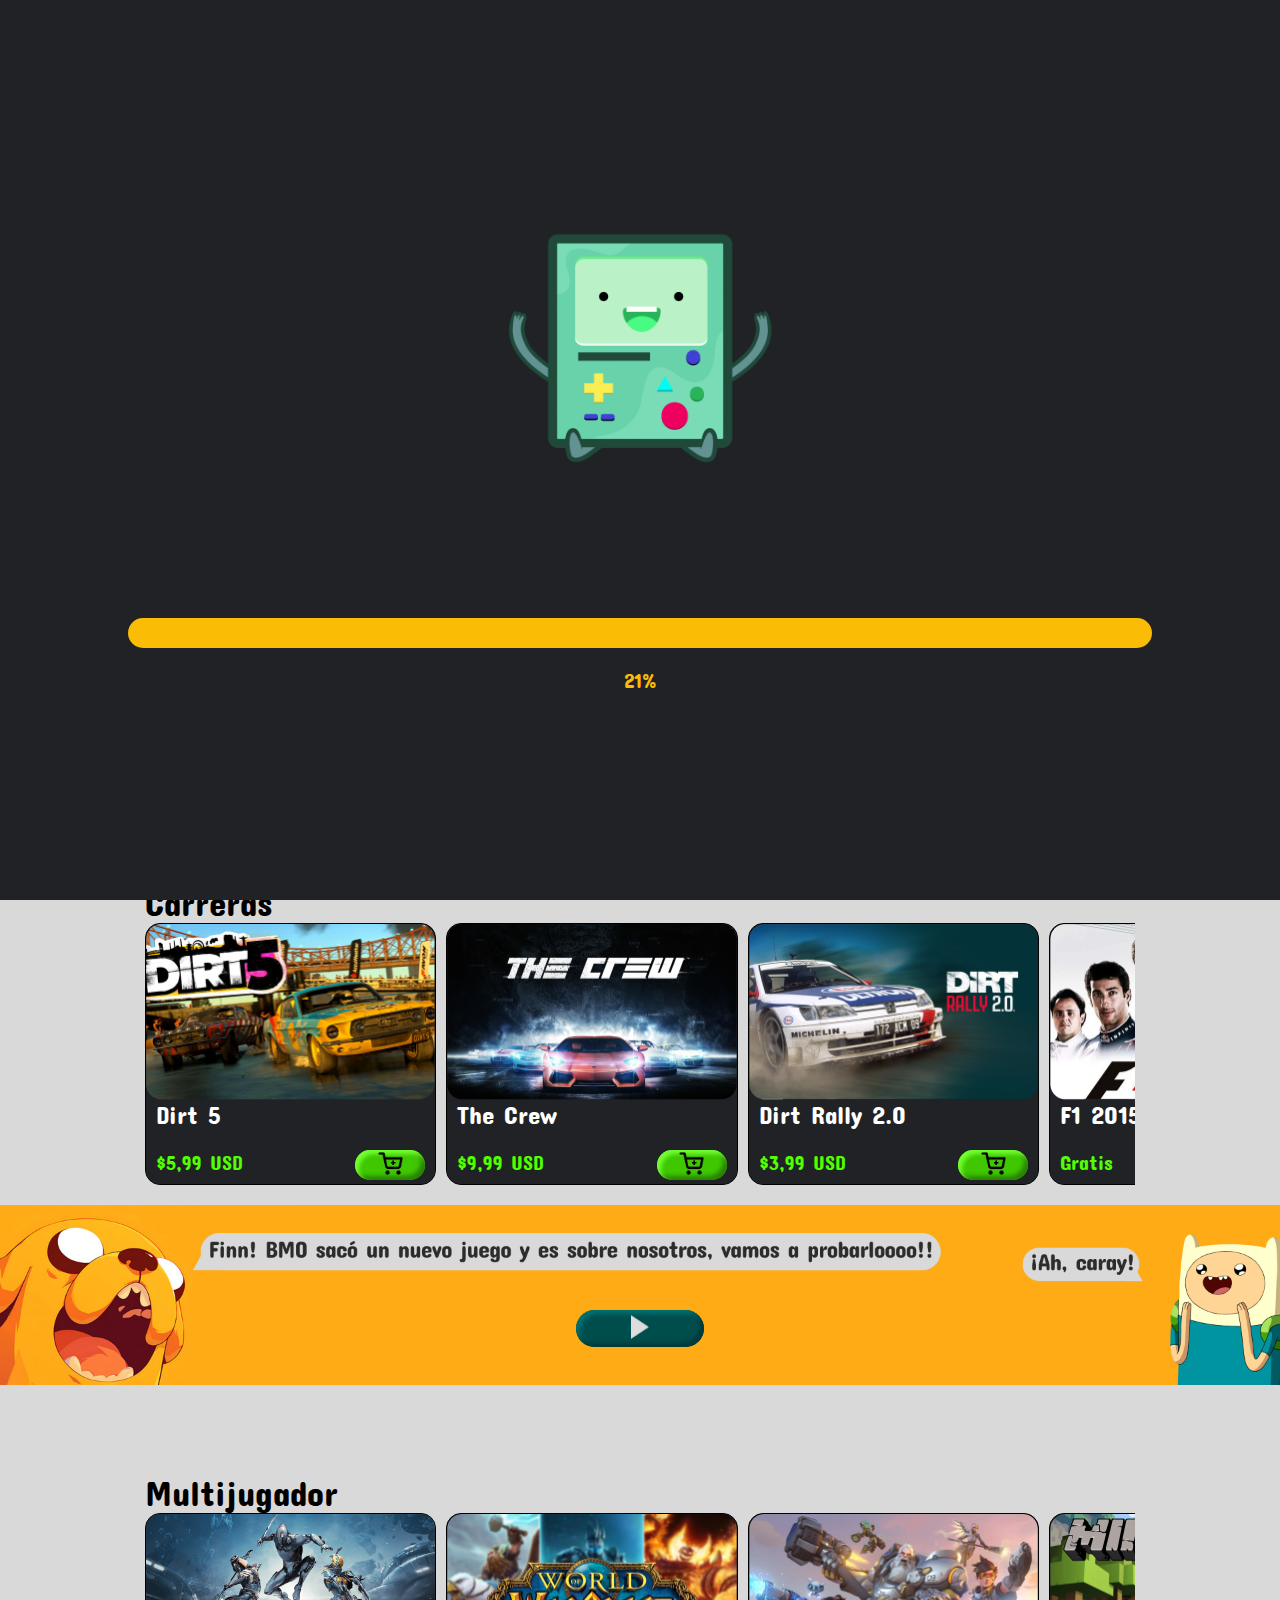
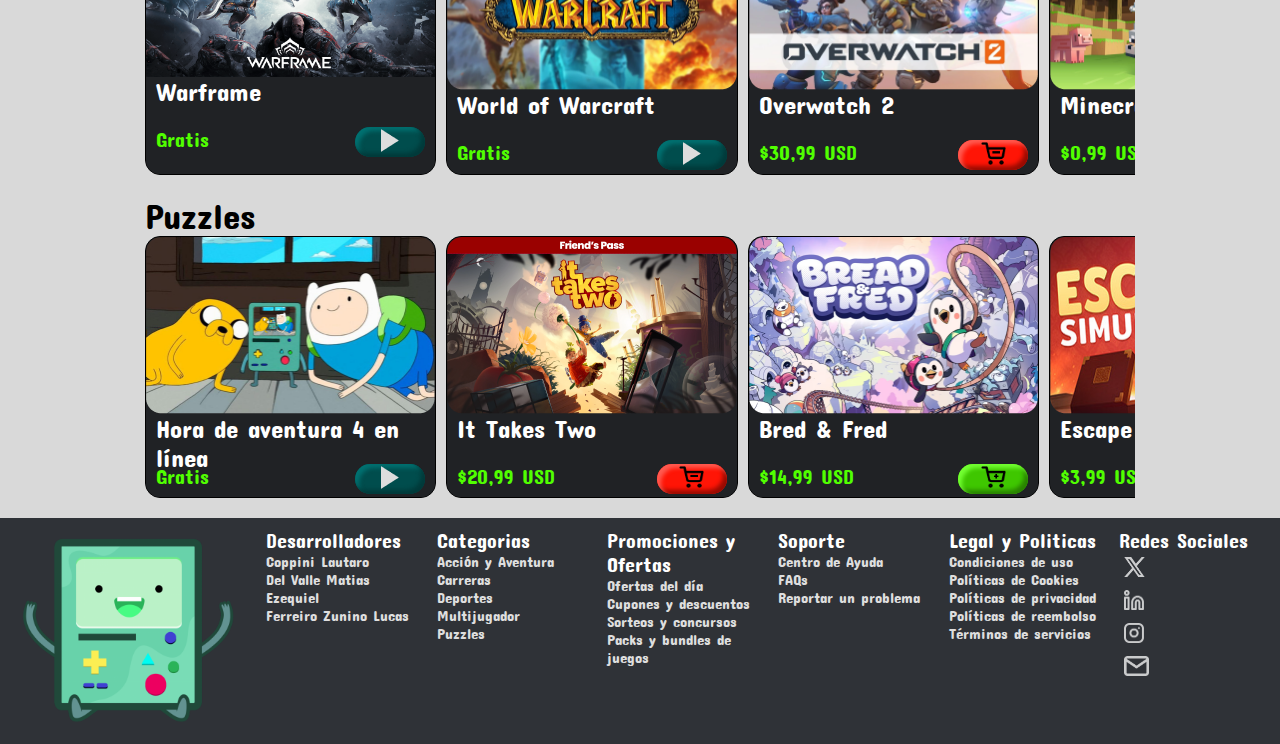
==== commit 4767b78c: "Animacion pantalla de Carga" ====
--- a/TP2/EntregaFinal/index.html
+++ b/TP2/EntregaFinal/index.html
@@ -12,6 +12,14 @@
 </head>
 
 <body>
+
+    <div id="pantalladecarga">
+        <img src="img/Iconos/bmo.png" alt="Imagen pantalla de carga" class="imagenpantalladecarga">
+        <div id="barradeprogreso">
+            <div id="progreso"><img src="img/Iconos/Jake.png" alt="Imagen del Progreso"></div>
+        </div>
+        <p id="porcentajedeprogreso">0%</p>
+    </div>
     <nav>
         <button id="btn-menuHamburguesa">
             <img src="img/Iconos/menuHamburguesa.png" alt="Menu hamburguesa">
@@ -636,6 +644,7 @@
             <li><a href=""><img src="img/Iconos/gmail.png" alt="Icono de Gmail"></a></li>
         </ul>
     </footer>
+    <script src="js/loading.js"></script>
     <script src="js/nav.js"></script>
     <script src="js/carrusel.js"></script>
 </body>
--- a/TP2/EntregaFinal/css/style.css
+++ b/TP2/EntregaFinal/css/style.css
@@ -20,6 +20,81 @@
 
 body{
     background: #D9D9D9;;
+}
+
+.imagenpantalladecarga{
+    width: 25%;
+    margin-bottom: 10%;
+    animation: cargaBMO 1.25s linear 4 both;
+}
+@keyframes cargaBMO {
+    0% {
+      transform: scale(1) rotateZ(0);
+    }
+    50% {
+      transform: scale(1.5) rotateZ(180deg);
+    }
+    100% {
+      transform: scale(1) rotateZ(360deg);
+    }
+  }
+
+#pantalladecarga {
+    display: flex;
+    flex-direction: column;
+    align-items: center;
+    justify-content: center;
+    position: absolute;
+    top: 0;
+    left: 0;
+    width: 100%;
+    height: 100vh;
+    background-color:#202225; 
+    z-index: 9999; 
+}
+
+#barradeprogreso {
+    width: 80%;
+    background-color: #FBBC05;
+    border-radius: 25px;
+    margin-bottom: 20px;
+}
+
+#progreso {
+    display: flex;
+    justify-content: right;
+    width: 0;
+    height: 30px;
+    background-color:#007171;
+    border-radius: 25px;
+    animation: carga 5s linear forwards;
+}
+#progreso img{
+    height: 30px;
+}
+
+#porcentajedeprogreso {
+    font-size: 20px;
+    color: #FBBC05;
+}
+
+@keyframes carga {
+    0% {
+        background-color: red;
+    }
+    25% {
+        background-color: blueviolet;
+    }
+    50% {
+        background-color: blue; 
+    }
+    75% {
+        background-color:orangered; 
+    }
+    100% {
+        width: 100%;
+        background-color: #007171; 
+    }
 }
 
 main{
@@ -317,25 +392,25 @@
 
 .esconderCardAvance{
     z-index: 0;
-    animation: slide-out-elliptic-left-fwd 0.7s cubic-bezier(0.550, 0.085, 0.680, 0.530) both;
+    animation: esconderAvance 0.7s cubic-bezier(0.550, 0.085, 0.680, 0.530) both;
 }
 
 .mostrarCardAvance{
     z-index: 1;
-    animation: slide-in-elliptic-right-fwd 0.7s cubic-bezier(0.250, 0.460, 0.450, 0.940) both;
+    animation: mostrarAvance 0.7s cubic-bezier(0.250, 0.460, 0.450, 0.940) both;
 }
 
 .mostrarCardRetroceso{
     z-index: 1;
-    animation: slide-in-elliptic-left-bck 0.7s cubic-bezier(0.250, 0.460, 0.450, 0.940) both;
+    animation: mostrarRetroceso 0.7s cubic-bezier(0.250, 0.460, 0.450, 0.940) both;
 }
 
 .esconderCardRetroceso{
     z-index: 0;
-    animation: slide-out-elliptic-left-bck 0.7s cubic-bezier(0.550, 0.085, 0.680, 0.530) both;
-}
-
-@keyframes slide-out-elliptic-left-fwd {
+    animation: esconderRetroceso 0.7s cubic-bezier(0.550, 0.085, 0.680, 0.530) both;
+}
+
+@keyframes esconderAvance {
     0% {
       transform: translateX(0) rotateY(0) scale(1);
       transform-origin: -500px 50%;
@@ -347,7 +422,7 @@
       opacity: 0;
     }
   }
-  @keyframes slide-in-elliptic-right-fwd {
+  @keyframes mostrarAvance {
     0% {
       transform: translateX(800px) rotateY(-30deg) scale(0);
       transform-origin: -100% 50%;
@@ -360,7 +435,7 @@
     }
   }
 
-  @keyframes slide-out-elliptic-left-bck {
+  @keyframes esconderRetroceso {
     0% {
       transform: translateX(0) rotateY(0) scale(1);
       transform-origin: 2000px 50%;
@@ -373,7 +448,7 @@
     }
   }
 
-  @keyframes slide-in-elliptic-left-bck {
+  @keyframes mostrarRetroceso {
     0% {
       transform: translateX(-800px) rotateY(-30deg) scale(6.5);
       transform-origin: 200% 50%;
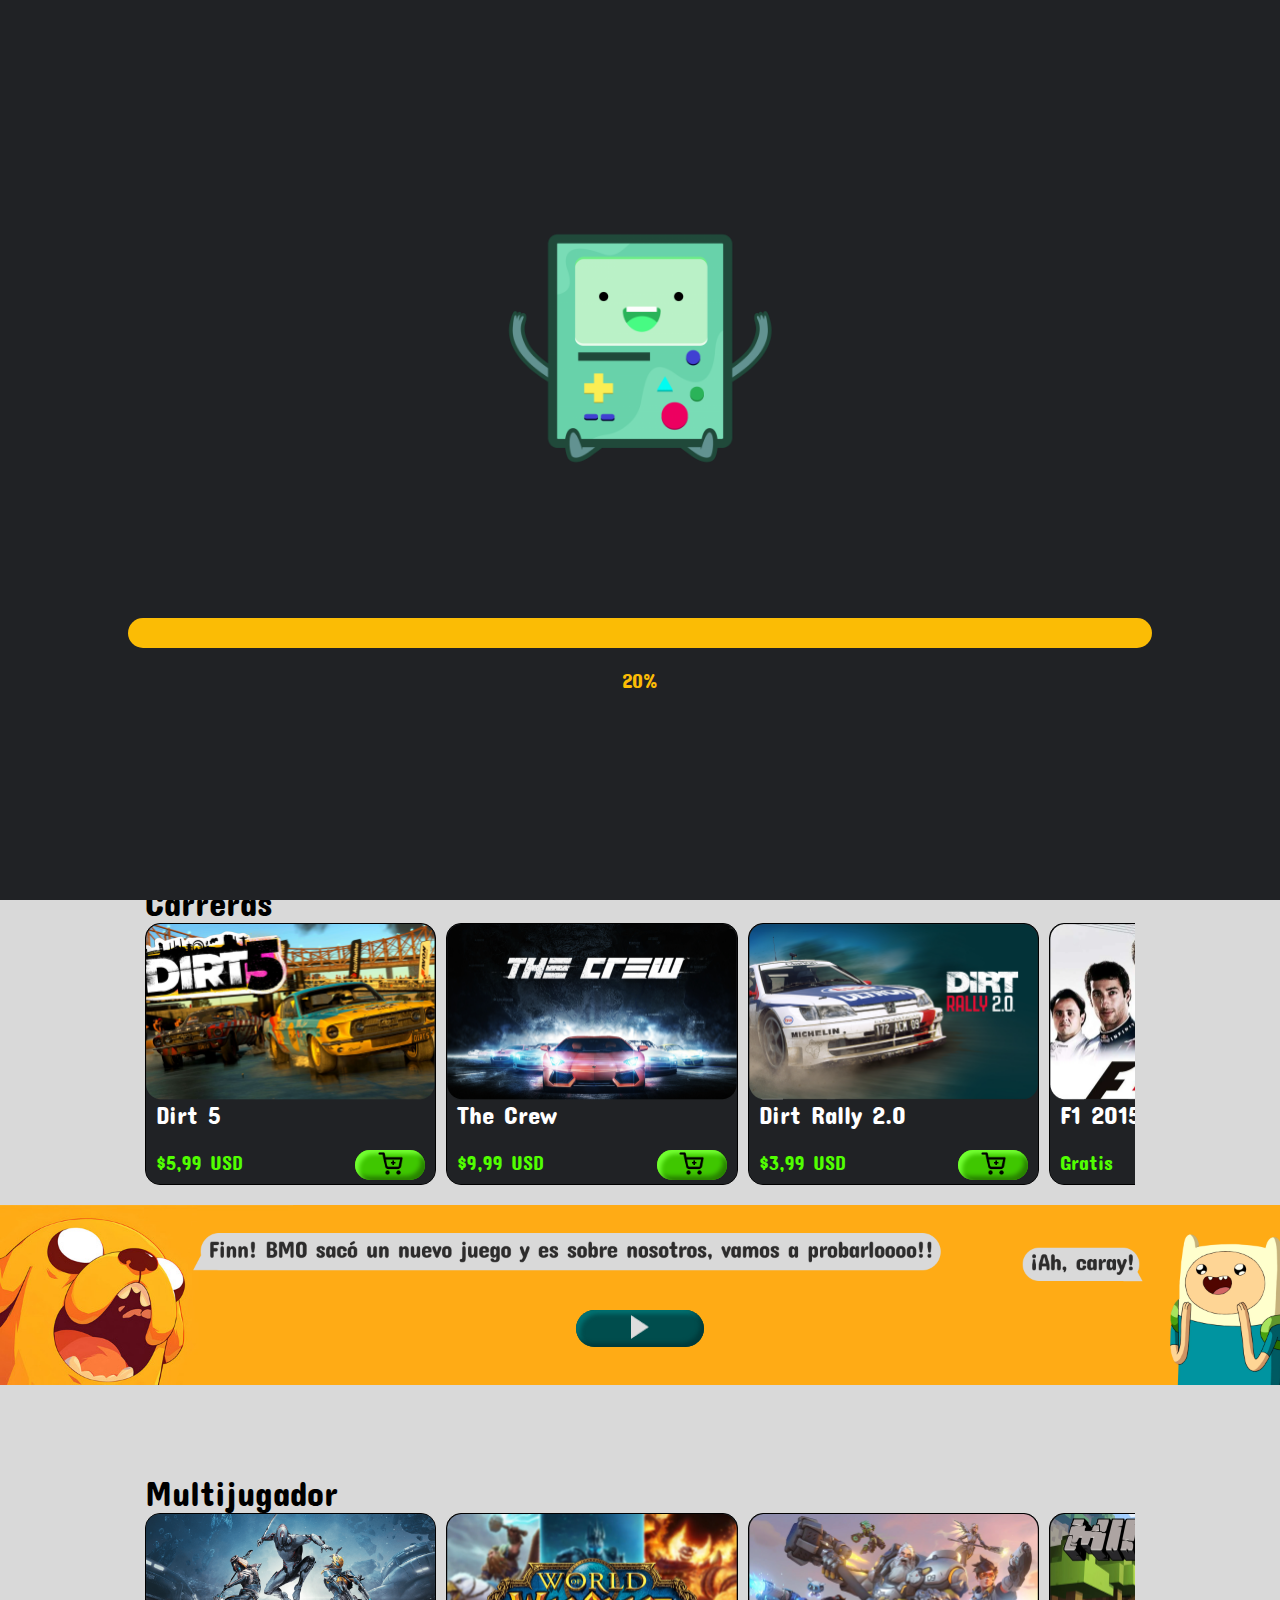
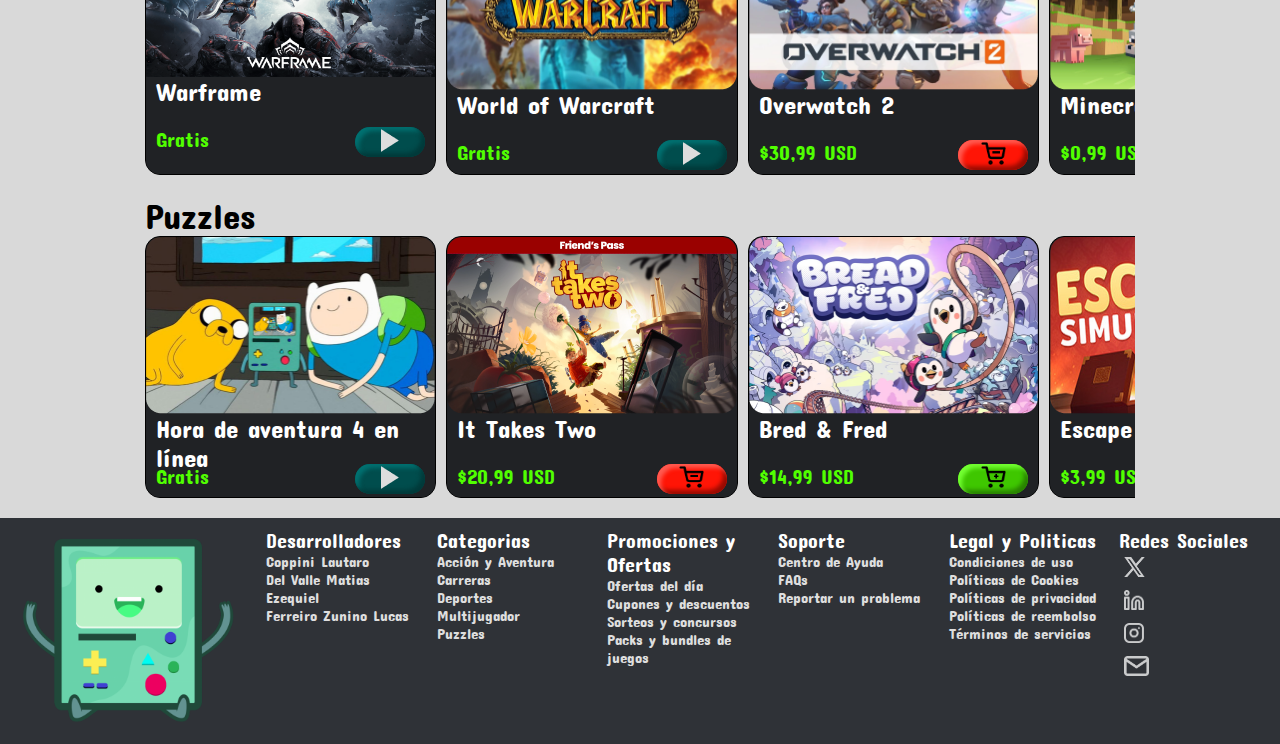
==== commit a2834d61: "Animacion en Boton Jugar" ====
--- a/TP2/EntregaFinal/index.html
+++ b/TP2/EntregaFinal/index.html
@@ -143,7 +143,7 @@
                         </aside>
                         <div>
                             <p class="gratis">Gratis</p>
-                            <button class="jugarPrincipal"><img src="img/Iconos/jugar.png" alt="Boton jugar"></button>
+                            <button class="jugar jugarPrincipal"><img src="img/Iconos/jugar.png" alt="Boton jugar"></button>
                         </div>
                     </figcaption>
                 </figure>
@@ -161,7 +161,7 @@
                         </aside>
                         <div>
                             <p class="gratis">Gratis</p>
-                            <button class="jugarPrincipal"><img src="img/Iconos/jugar.png" alt="Boton jugar"></button>
+                            <button class="jugar jugarPrincipal"><img src="img/Iconos/jugar.png" alt="Boton jugar"></button>
                         </div>
                     </figcaption>
                 </figure>
--- a/TP2/EntregaFinal/css/style.css
+++ b/TP2/EntregaFinal/css/style.css
@@ -493,6 +493,29 @@
 .jugar{
     background: #004D4D;
     box-shadow: -4px -4px 4px 0px #013A3A inset, 4px 4px 4px 0px #007171 inset;
+}
+.jugar:hover{
+    box-shadow: -4px -4px 4px 0px #013A3A inset, 4px 4px 4px 0px #007171 inset;
+    animation: color-jugar linear 0.25s 0.25s forwards;
+}
+
+@keyframes color-jugar {
+    100%{
+        background: #FBBC05;
+        box-shadow: -4px -4px 4px 0px #8F6B02 inset, 4px 4px 4px 0px #FFD14A inset;
+        
+    }
+    
+}
+
+.jugar:hover img{
+    animation: girar-jugar 0.5s forwards linear;
+}
+
+@keyframes girar-jugar {
+    100%{
+        transform: rotateX(0.5turn);
+    }
 }
 
 .carruseles_categorias article{
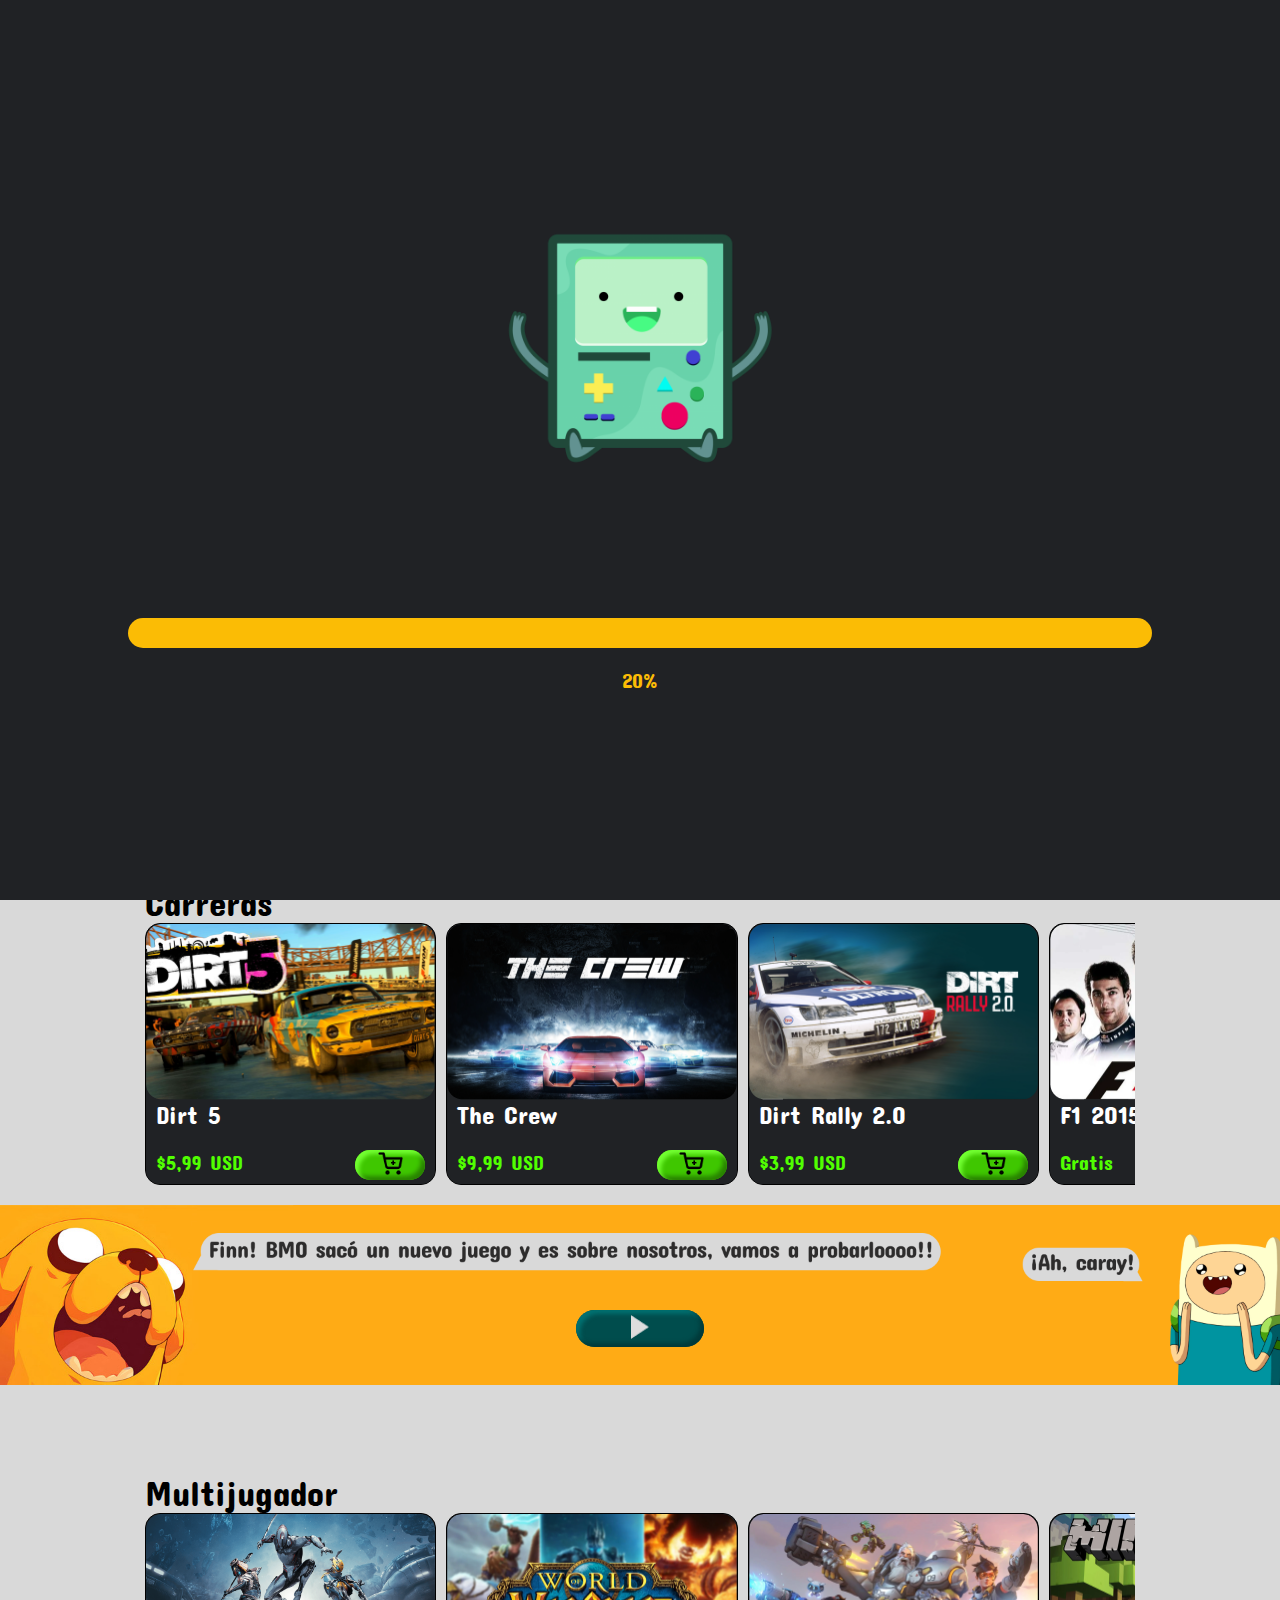
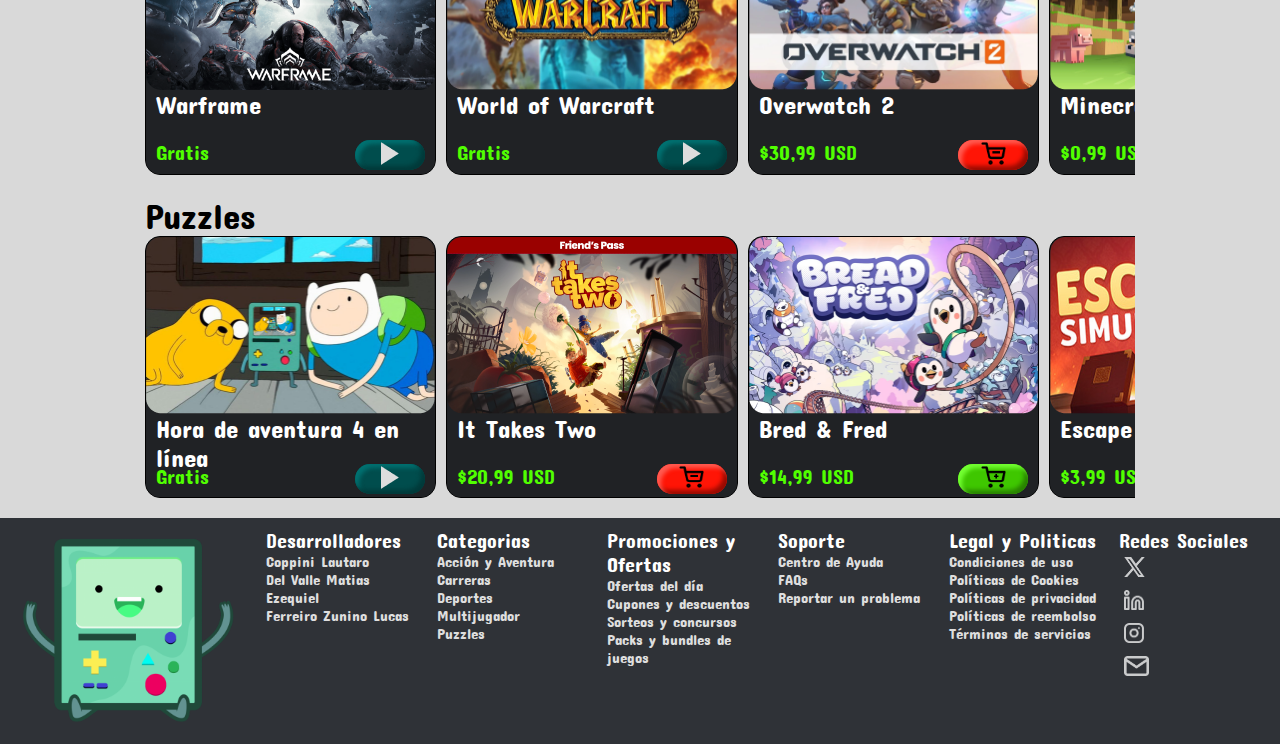
==== commit 36689ba1: "Boton jugar animado" ====
--- a/TP2/EntregaFinal/index.html
+++ b/TP2/EntregaFinal/index.html
@@ -143,7 +143,10 @@
                         </aside>
                         <div>
                             <p class="gratis">Gratis</p>
-                            <button class="jugar jugarPrincipal"><img src="img/Iconos/jugar.png" alt="Boton jugar"></button>
+                            <button class="jugar jugarPrincipal">
+                                <img class="jugar-imagen" src="img/Iconos/jugar.png" alt="Boton jugar">
+                                <img class="hover" src="img/Iconos/JakeConFondo.png">
+                            </button>
                         </div>
                     </figcaption>
                 </figure>
@@ -206,7 +209,10 @@
                         <h2>Spider-Man 2</h2>
                         <div>
                             <h3>Gratis</h3>
-                            <button class="jugar"><img src="img/Iconos/jugar.png" alt="Boton jugar"></button>
+                            <button class="jugar">
+                                <img class="jugar-imagen" src="img/Iconos/jugar.png" alt="Boton jugar">
+                                <img class="hover" src="img/Iconos/JakeConFondo.png">
+                            </button>
                         </div>
                     </figcaption>
                 </figure>
@@ -347,7 +353,10 @@
                         <h2>F1 2015</h2>
                         <div>
                             <h3>Gratis</h3>
-                            <button class="jugar"><img src="img/Iconos/jugar.png" alt="Boton jugar"></button>
+                            <button class="jugar">
+                                <img class="jugar-imagen" src="img/Iconos/jugar.png" alt="Boton jugar">
+                                <img class="hover" src="img/Iconos/JakeConFondo.png">
+                            </button>
                         </div>
                     </figcaption>
                 </figure>
@@ -388,7 +397,12 @@
         </section>
         <aside class="banner">
             <img src="img/banner.png" alt="Banner sobre el lanzamiento de Hora de Aventura 4 en linea">
-            <button class="jugar"><img src="img/Iconos/jugar.png" alt="Boton jugar"></button>
+            <a href="juego.html">
+                <button  class="jugar jugarPrincipal">
+                    <img class="jugar-imagen" src="img/Iconos/jugar.png" alt="Boton jugar">
+                    <img class="hover" src="img/Iconos/JakeConFondo.png">
+                </button>
+            </a>
         </aside>
 
         <section class="carruseles_categorias">
@@ -405,7 +419,10 @@
                         <h2>Warframe</h2>
                         <div>
                             <h3>Gratis</h3>
-                            <button class="jugar"><img src="img/Iconos/jugar.png" alt="Boton jugar"></button>
+                            <button class="jugar">
+                                <img class="jugar-imagen" src="img/Iconos/jugar.png" alt="Boton jugar">
+                                <img class="hover" src="img/Iconos/JakeConFondo.png">
+                            </button>
                         </div>
                     </figcaption>
                 </figure>
@@ -421,7 +438,10 @@
                         <h2>World of Warcraft</h2>
                         <div>
                             <h3>Gratis</h3>
-                            <button class="jugar"><img src="img/Iconos/jugar.png" alt="Boton jugar"></button>
+                            <button class="jugar">
+                                <img class="jugar-imagen" src="img/Iconos/jugar.png" alt="Boton jugar">
+                                <img class="hover" src="img/Iconos/JakeConFondo.png">
+                            </button>
                         </div>
                     </figcaption>
                 </figure>
@@ -487,7 +507,10 @@
                         <h2>Fornite</h2>
                         <div>
                             <h3>Gratis</h3>
-                            <button class="jugar"><img src="img/Iconos/jugar.png" alt="Boton jugar"></button>
+                            <button class="jugar">
+                                <img class="jugar-imagen" src="img/Iconos/jugar.png" alt="Boton jugar">
+                                <img class="hover" src="img/Iconos/JakeConFondo.png">
+                            </button>
                         </div>
                     </figcaption>
                 </figure>
@@ -506,7 +529,10 @@
                         <h2>Hora de aventura 4 en línea</h2>
                         <div>
                             <h3>Gratis</h3>
-                            <button class="jugar"><img src="img/Iconos/jugar.png" alt="Boton jugar"></button>
+                            <button class="jugar">
+                                <img class="jugar-imagen" src="img/Iconos/jugar.png" alt="Boton jugar">
+                                <img class="hover" src="img/Iconos/JakeConFondo.png">
+                            </button>
                         </div>
                     </figcaption>
                 </figure>
--- a/TP2/EntregaFinal/css/style.css
+++ b/TP2/EntregaFinal/css/style.css
@@ -8,6 +8,10 @@
     font-weight: 400;
 }
 
+button{
+    cursor: pointer;
+}
+
 h1{
     font-size: 35px;
 }
@@ -44,11 +48,11 @@
     flex-direction: column;
     align-items: center;
     justify-content: center;
-    position: absolute;
+    position: fixed;
     top: 0;
     left: 0;
     width: 100%;
-    height: 100vh;
+    height: 100%;
     background-color:#202225; 
     z-index: 9999; 
 }
@@ -491,12 +495,41 @@
 }
 
 .jugar{
+    overflow: hidden;
+    position: relative;
     background: #004D4D;
     box-shadow: -4px -4px 4px 0px #013A3A inset, 4px 4px 4px 0px #007171 inset;
 }
+
+.jugar .jugar-imagen{
+    z-index: 1;
+}
+
+.jugar .hover{
+    position: absolute;
+    top: 0px;
+    margin-left: 100%;
+    height: 100%;
+    border-radius: 15px;
+}
+
+.jugar:hover .hover{
+    height: 100%;
+    animation: jakeJugar 0.75s 0.25s linear forwards;
+}
+
+@keyframes jakeJugar {
+    0%{
+    }
+    100%{
+        transform: rotateZ(2turn);
+        margin-left: -130%;
+    }
+}
+
 .jugar:hover{
     box-shadow: -4px -4px 4px 0px #013A3A inset, 4px 4px 4px 0px #007171 inset;
-    animation: color-jugar linear 0.25s 0.25s forwards;
+    animation: color-jugar linear 0.25s 0.7s forwards;
 }
 
 @keyframes color-jugar {
@@ -509,12 +542,13 @@
 }
 
 .jugar:hover img{
-    animation: girar-jugar 0.5s forwards linear;
+    animation: girar-jugar 1.25s forwards linear;
 }
 
 @keyframes girar-jugar {
     100%{
         transform: rotateX(0.5turn);
+        
     }
 }
 
@@ -557,7 +591,6 @@
     min-width: 40%;
     border: 1px solid black;
 }
-
 section article figure figcaption{
     background-color: #202225;
     padding-left: 10px;
@@ -1202,8 +1235,9 @@
     }
 
     .img_card{
+        border-radius: 15px;
         width: 289.377px;
-        height: 176.271px;
+        min-height: 176.271px;
     }
 
     section article figure figcaption h2{
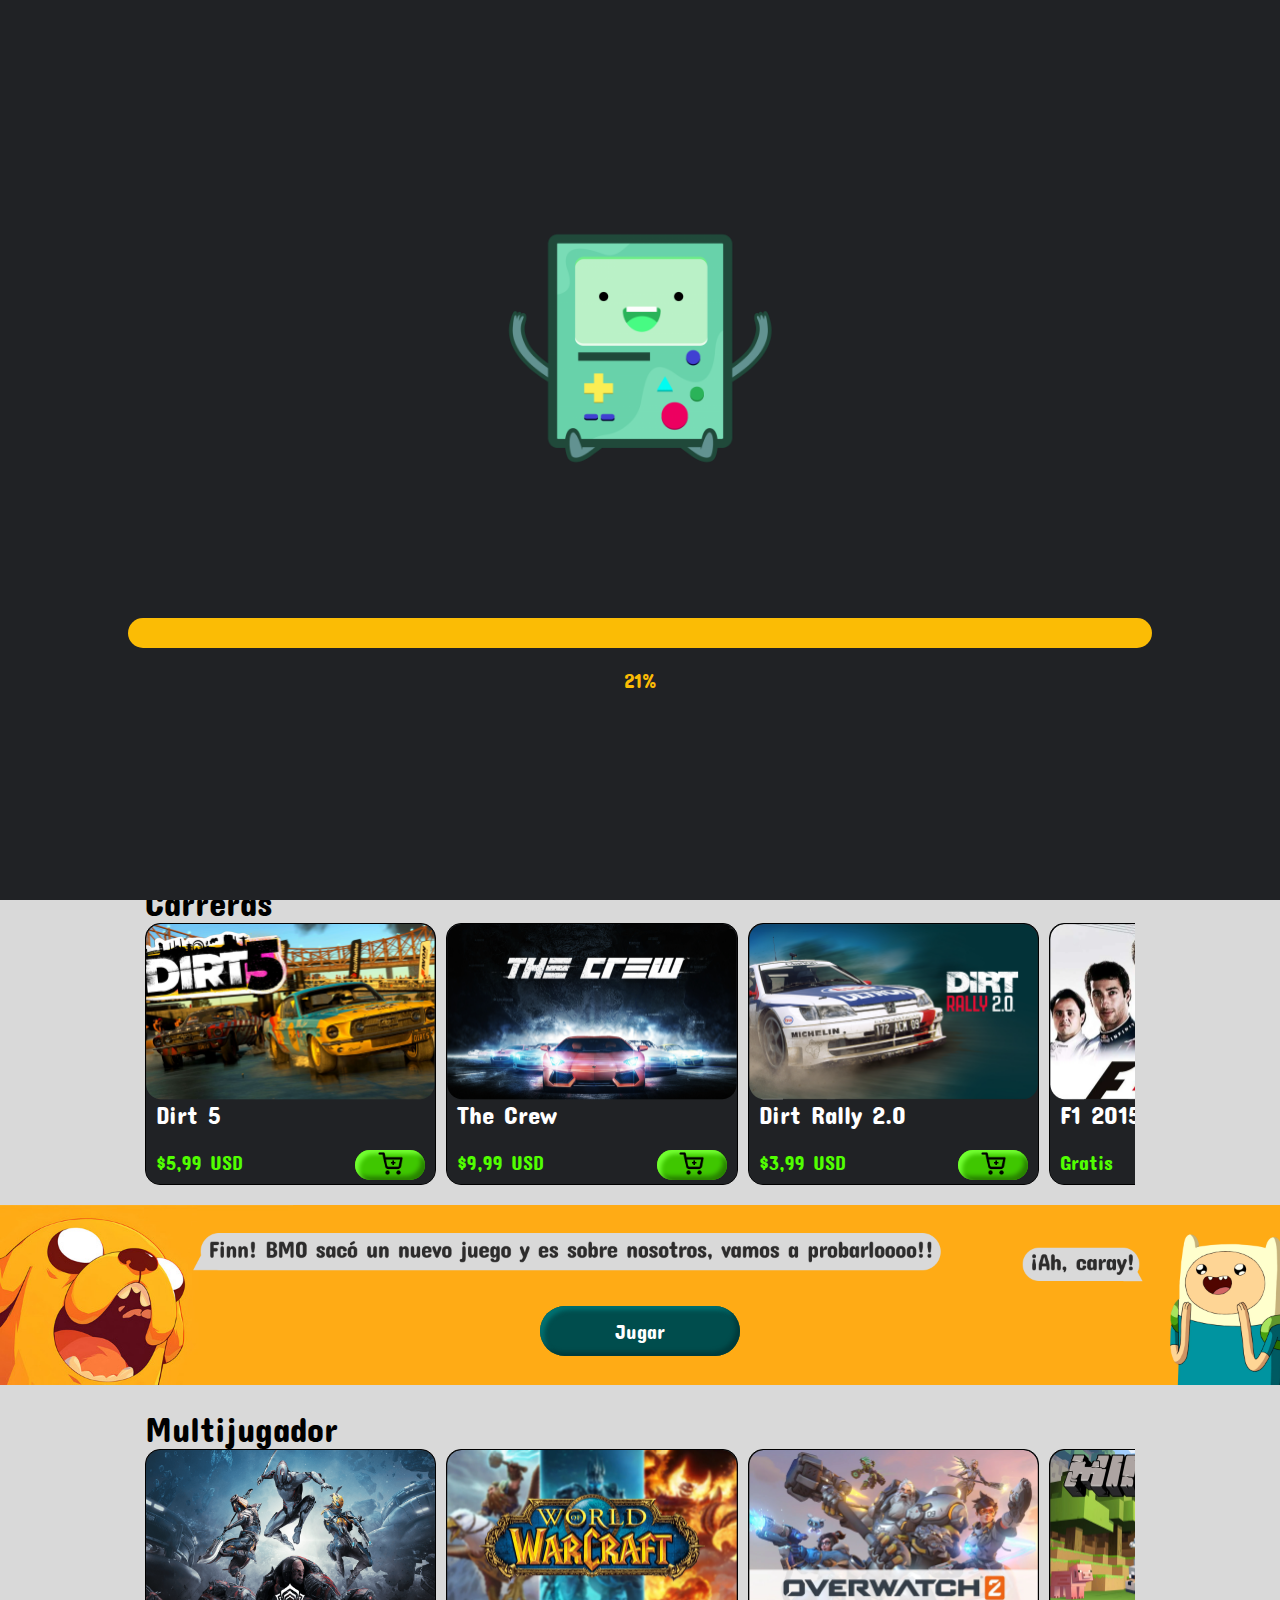
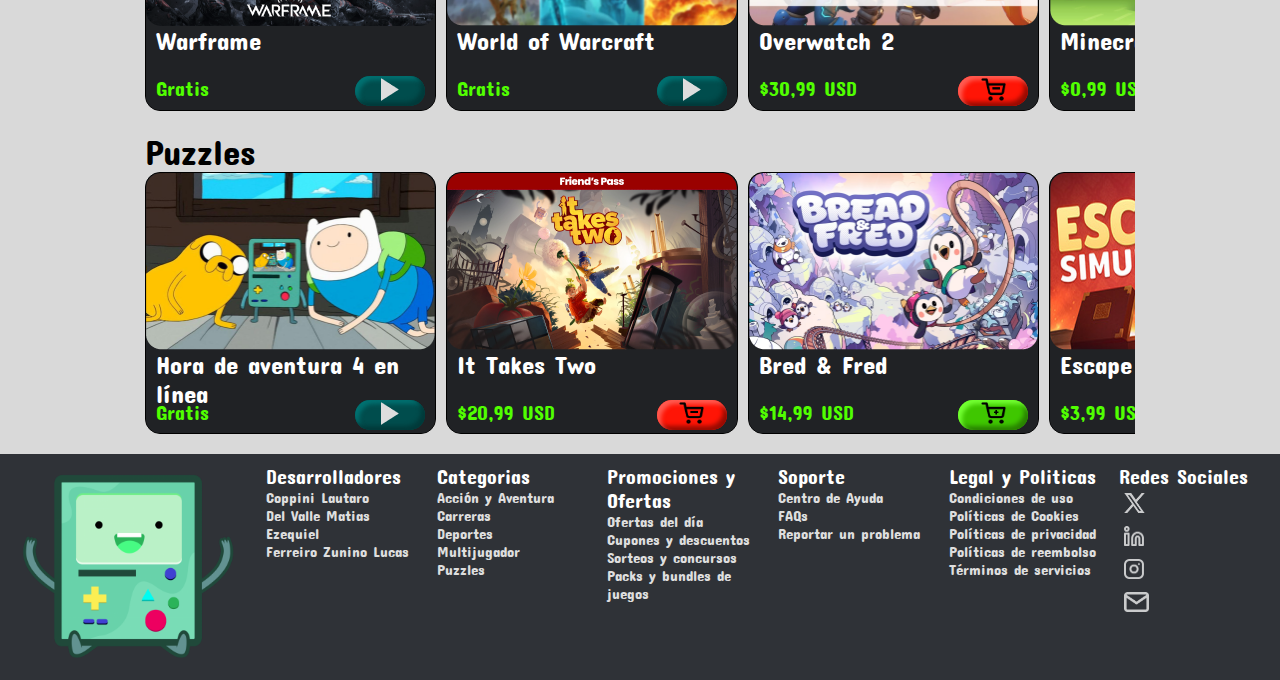
==== commit 214e5c71: "Funcionalidad terminada" ====
--- a/TP2/EntregaFinal/index.html
+++ b/TP2/EntregaFinal/index.html
@@ -8,7 +8,8 @@
     <link rel="preconnect" href="https://fonts.googleapis.com">
     <link rel="preconnect" href="https://fonts.gstatic.com" crossorigin>
     <link href="https://fonts.googleapis.com/css2?family=Concert+One&display=swap" rel="stylesheet">
-    <title></title>
+    <title>BMO-Games</title>
+    <link rel="shortcut icon" href="img/Iconos/favicon.ico" type="image/x-icon">
 </head>
 
 <body>
@@ -25,7 +26,6 @@
             <img src="img/Iconos/menuHamburguesa.png" alt="Menu hamburguesa">
         </button>
         <img class="icono" src="img/Iconos/bmo.png" alt="icono de la pagina">
-
         <form>
             <input type="text" id="search" placeholder="Buscar...">
             <label for="search"><img src="img/Iconos/lupa.png" alt="Lupa de Busqueda"></label>
@@ -117,10 +117,12 @@
                 <img src="img/Iconos/Multijugador.png" alt="Amigos">
                 <h2>Amigos</h2>
             </div>
-            <div>
-                <img src="img/Iconos/Cerrar Sesión.png" alt="Cerrar Sesión">
-                <h2>Cerrar Sesión</h2>
-            </div>
+            <a href="registrarse.html">
+                <div>
+                    <img src="img/Iconos/Cerrar Sesión.png" alt="Cerrar Sesión">
+                    <h2>Cerrar Sesión</h2>
+                </div>
+            </a>
         </div>
     </nav>
 
@@ -143,10 +145,12 @@
                         </aside>
                         <div>
                             <p class="gratis">Gratis</p>
-                            <button class="jugar jugarPrincipal">
-                                <img class="jugar-imagen" src="img/Iconos/jugar.png" alt="Boton jugar">
-                                <img class="hover" src="img/Iconos/JakeConFondo.png">
-                            </button>
+                            <a href="juego.html">
+                                <button class="jugar jugarPrincipal">
+                                    <img class="jugar-imagen" src="img/Iconos/jugar.png" alt="Boton jugar">
+                                    <img class="hover" src="img/Iconos/JakeConFondo.png">
+                                </button>
+                            </a>
                         </div>
                     </figcaption>
                 </figure>
@@ -164,7 +168,10 @@
                         </aside>
                         <div>
                             <p class="gratis">Gratis</p>
-                            <button class="jugar jugarPrincipal"><img src="img/Iconos/jugar.png" alt="Boton jugar"></button>
+                            <button class="jugar jugarPrincipal">
+                                <img class="jugar-imagen" src="img/Iconos/jugar.png" alt="Boton jugar">
+                                <img class="hover" src="img/Iconos/JakeConFondo.png">
+                            </button>
                         </div>
                     </figcaption>
                 </figure>
@@ -176,16 +183,9 @@
             <h1>Aventura</h1>
             <article>
                 <figure>
-                    <div>
-                        <p>Descripcion:</p>
-                        <p>Assassin's Creed Shadows es un juego de acción y aventuras con sigilo similar a sus
-                            predecesores. Ambientado en el Japón del siglo XVI, hacia el final del período Sengoku, el
-                            juego se centrará en la lucha milenaria entre la Hermandad de Asesinos, que lucha por la paz
-                            y la libertad, y la Orden de los Templarios, que desea la paz a través del control. La
-                            historia se desarrollará desde la perspectiva de dos protagonistas: Naoe, una shinobi, y
-                            Yasuke, un personaje africano inspirado en la figura histórica del mismo nombre. Los dos
-                            personajes tienen estilos de juego diferentes, lo que permite abordar las misiones de
-                            diversas maneras.
+                    <div class="descripcion">
+                        <p>Descripcion:</p>
+                        <p>Assassin's Creed Shadows es un juego de acción sigilosa ambientado en un mundo abierto. Los jugadores controlan asesinos mientras exploran ciudades, ejecutan misiones secretas y enfrentan conspiraciones históricas intrigantes.
                     </div>
                     <img class="img_card" src="img/Cards/assassinscreedshadow.png" alt="Assassin's Creed Shadows">
                     <figcaption>
@@ -198,8 +198,8 @@
                     </figcaption>
                 </figure>
                 <figure>
-                    <div>
-                        <p>Descripcion</p>
+                    <div class="descripcion">
+                        <p>Descripcion:</p>
                         <p>Peter Parker y Miles Morales regresan en una nueva aventura de Marvel's Spider-Man, donde
                             podrás balancearte por Nueva York, usar alas de telaraña y alternar entre ambos héroes.
                             Enfréntate a Venom, que amenaza con destruir la ciudad y sus vidas.</p>
@@ -217,8 +217,8 @@
                     </figcaption>
                 </figure>
                 <figure>
-                    <div>
-                        <p>Descripcion</p>
+                    <div class="descripcion">
+                        <p>Descripcion:</p>
                         <p>Tres años después del juego anterior, Kratos y Atreus buscan evitar el Ragnarök mientras
                             exploran los nueve reinos y descubren la verdadera identidad de Atreus como Loki.
                             Enfrentarán a Thor, Odín y Freya, quienes buscan venganza por la muerte de Baldur.</p>
@@ -234,8 +234,8 @@
                     </figcaption>
                 </figure>
                 <figure>
-                    <div>
-                        <p>Descripcion</p>
+                    <div class="descripcion">
+                        <p>Descripcion:</p>
                         <p>The Last of Us: Parte II es un videojuego de drama, survival horror y acción-aventura en
                             tercera persona, desarrollado por Naughty Dog y publicado por Sony. Escrita y dirigida por
                             Neil Druckmann, esta secuela cuenta con la coescritura de Halley Gross.</p>
@@ -251,7 +251,7 @@
                     </figcaption>
                 </figure>
                 <figure>
-                    <div>
+                    <div class="descripcion">
                         <p>Descripcion:</p>
                         <p>Adéntrate en el DIRECTOR'S CUT de Ghost of Tsushima para PC y forja tu camino en esta
                             aventura de acción en mundo abierto. Desarrollado por Sucker Punch Productions, Nixxes
@@ -268,7 +268,7 @@
                     </figcaption>
                 </figure>
                 <figure>
-                    <div>
+                    <div class="descripcion">
                         <p>Descripcion:</p>
                         <p>Adéntrate en un elegante juego de plataformas repleto de acción y aventura. Viaja por la
                             mitología persa y manipula los límites del espacio y el tiempo.</p>
@@ -288,7 +288,7 @@
             <h1>Carreras</h1>
             <article>
                 <figure>
-                    <div>
+                    <div class="descripcion">
                         <p>Descripcion:</p>
                         <p>Suéltate en DIRT 5: la experiencia todoterreno más audaz de todos los tiempos, con un modo
                             Carrera plagado de estrellas, pantalla dividida para cuatro jugadores, innovadores modos en
@@ -305,7 +305,7 @@
                     </figcaption>
                 </figure>
                 <figure>
-                    <div>
+                    <div class="descripcion">
                         <p>Descripcion:</p>
                         <p>Adéntrate en el mundo de los deportes de motor norteamericanos mientras exploras todo Estados
                             Unidos por tierra, mar y aire. Ponte al mando de una amplia variedad de coches, motos,
@@ -322,7 +322,7 @@
                     </figcaption>
                 </figure>
                 <figure>
-                    <div>
+                    <div class="descripcion">
                         <p>Descripcion:</p>
                         <p>DiRT Rally 2.0 te reta a abrirte camino a través de una selección de ubicaciones de rally
                             icónicas por todo el mundo, en los vehículos todoterreno más potentes de la historia,
@@ -339,14 +339,9 @@
                     </figcaption>
                 </figure>
                 <figure>
-                    <div>
-                        <p>Descripcion:</p>
-                        <p>El videojuego permite a los jugadores elegir entre la temporada 2014 y la temporada 2015,
-                            para así disfrutar la temporada pasada en la nueva generación, permite escoger entre las
-                            escuderías de ambas temporadas, cada una con sus respectivos pilotos, aparte de la mejora
-                            gráfica, se añade un nuevo equipo de box, un nuevo ingeniero, la posibilidad de hablar a
-                            través del micrófono y solicitar una parada en boxes, la posibilidad de hablar con el
-                            ingeniero durante la carrera.</p>
+                    <div class="descripcion">
+                        <p>Descripcion:</p>
+                        <p>F1 2015 es un simulador de carreras que recrea la temporada oficial de Fórmula 1. Con gráficos realistas y físicas detalladas, los jugadores compiten en los circuitos más icónicos con pilotos y equipos auténticos.</p>
                     </div>
                     <img class="img_card" src="img/Cards/f2015.png" alt="F12015">
                     <figcaption>
@@ -361,7 +356,7 @@
                     </figcaption>
                 </figure>
                 <figure>
-                    <div>
+                    <div class="descripcion">
                         <p>Descripcion:</p>
                         <p>Hazte con la experiencia completa de Need for Speed Rivals. Consigue el juego completo,
                             además de los seis packs de contenido descargable, con la Complete Edition..</p>
@@ -377,7 +372,7 @@
                     </figcaption>
                 </figure>
                 <figure>
-                    <div>
+                    <div class="descripcion">
                         <p>Descripcion:</p>
                         <p>Experimenta la conducción de tu vida mientras te lanzas dentro y fuera de la pista, haciendo
                             que las vallas se destrocen, los muros de neumáticos exploten y los tanques de agua y
@@ -395,12 +390,15 @@
                 </figure>
             </article>
         </section>
+
         <aside class="banner">
             <img src="img/banner.png" alt="Banner sobre el lanzamiento de Hora de Aventura 4 en linea">
             <a href="juego.html">
-                <button  class="jugar jugarPrincipal">
-                    <img class="jugar-imagen" src="img/Iconos/jugar.png" alt="Boton jugar">
-                    <img class="hover" src="img/Iconos/JakeConFondo.png">
+                <button class="jugarBanner">
+                    <h3>Jugar</h3>
+                    <div class="hover">
+                        <img  src="img/Iconos/BMOCara.png">
+                    </div>
                 </button>
             </a>
         </aside>
@@ -409,7 +407,7 @@
             <h1>Multijugador</h1>
             <article>
                 <figure>
-                    <div>
+                    <div class="descripcion">
                         <p>Descripcion:</p>
                         <p>Despierta como un guerrero imparable y lucha junto a tus amigos en este juego de acción
                             gratuito en línea y basado en historias.</p>
@@ -427,7 +425,7 @@
                     </figcaption>
                 </figure>
                 <figure>
-                    <div>
+                    <div class="descripcion">
                         <p>Descripcion:</p>
                         <p>World of Warcraft es un juego online en el que los jugadores crean un personaje y exploran un
                             mundo virtual lleno de misiones, aventuras y desafíos. Los jugadores pueden formar grupos
@@ -446,7 +444,7 @@
                     </figcaption>
                 </figure>
                 <figure>
-                    <div>
+                    <div class="descripcion">
                         <p>Descripcion:</p>
                         <p>Overwatch® 2 es un shooter por equipos aclamado por la crítica ambientado en un futuro
                             optimista con un plantel de héroes en evolución. Júntate con amigos y jugad hoy mismo.</p>
@@ -462,7 +460,7 @@
                     </figcaption>
                 </figure>
                 <figure>
-                    <div>
+                    <div class="descripcion">
                         <p>Descripcion:</p>
                         <p>Minecraft es un videojuego sandbox enfocado en permitirle al jugador explorar y modificar un
                             mundo generado dinámicamente hecho de bloques de un metro cúbico. Es mantenido por Mojang
@@ -479,7 +477,7 @@
                     </figcaption>
                 </figure>
                 <figure>
-                    <div>
+                    <div class="descripcion">
                         <p>Descripcion:</p>
                         <p>Tom Clancy's Rainbow Six® Siege es un shooter táctico realista por equipos donde una
                             cuidadosa planificación y ejecución son claves para la victoria.</p>
@@ -495,7 +493,7 @@
                     </figcaption>
                 </figure>
                 <figure>
-                    <div>
+                    <div class="descripcion">
                         <p>Descripcion:</p>
                         <p>Fortnite es un mundo lleno de experiencias. Lánzate a la isla y compite hasta ser el último
                             jugador (o equipo) en pie. Crea una isla personalizada con tus propias reglas. Reúnete con
@@ -519,7 +517,7 @@
             <h1>Puzzles</h1>
             <article>
                 <figure>
-                    <div>
+                    <div class="descripcion">
                         <p>Descripcion:</p>
                         <p>¡Prepárate para conectar 4 como un verdadero héroe! Para ganar, solo tienes que alinear
                             cuatro fichas del mismo color, ya sea en horizontal, vertical o diagonal.</p>
@@ -529,15 +527,17 @@
                         <h2>Hora de aventura 4 en línea</h2>
                         <div>
                             <h3>Gratis</h3>
-                            <button class="jugar">
-                                <img class="jugar-imagen" src="img/Iconos/jugar.png" alt="Boton jugar">
-                                <img class="hover" src="img/Iconos/JakeConFondo.png">
-                            </button>
-                        </div>
-                    </figcaption>
-                </figure>
-                <figure>
-                    <div>
+                            <a href="juego.html">
+                                <button class="jugar">
+                                    <img class="jugar-imagen" src="img/Iconos/jugar.png" alt="Boton jugar">
+                                    <img class="hover" src="img/Iconos/JakeConFondo.png">
+                                </button>
+                            </a>
+                        </div>
+                    </figcaption>
+                </figure>
+                <figure>
+                    <div class="descripcion">
                         <p>Descripcion:</p>
                         <p>Embárcate en la aventura de tu vida en It Takes Two. Invita a un amigo a acompañarte gratis
                             con el Pase de amigo* para colaborar en una gran variedad de desafíos deliciosamente
@@ -554,7 +554,7 @@
                     </figcaption>
                 </figure>
                 <figure>
-                    <div>
+                    <div class="descripcion">
                         <p>Descripcion:</p>
                         <p>¡Acompaña a Bred y Fred! Un rage game donde tendrás que cooperar para saltar y escalar hasta
                             el pico de la montaña. Eso si, tendrás que tener mucho cuidado de no caer, y no arrastrar a
@@ -572,7 +572,7 @@
                     </figcaption>
                 </figure>
                 <figure>
-                    <div>
+                    <div class="descripcion">
                         <p>Descripcion:</p>
                         <p>Un juego de enigmas en primera persona al que puedes jugar en solitario o cooperativamente en
                             línea. Descubre un conjunto de salas de escape totalmente interactivas. ¡Traslada muebles,
@@ -590,7 +590,7 @@
                     </figcaption>
                 </figure>
                 <figure>
-                    <div>
+                    <div class="descripcion">
                         <p>Descripcion:</p>
                         <p>CATO: Buttered Cat es un adorable juego de plataformas inspirado en la paradoja del gato con
                             tostada, donde al atar una tostada con mantequilla a un gato, ¡creas una máquina de
@@ -607,7 +607,7 @@
                     </figcaption>
                 </figure>
                 <figure>
-                    <div>
+                    <div class="descripcion">
                         <p>Descripcion:</p>
                         <p>A Webbing Journey es un juego sandbox con interacciones de física en el que encarnas a una
                             adorable arañita. Explora una casa gigantesca, diseña telarañas espectaculares y completa
--- a/TP2/EntregaFinal/css/style.css
+++ b/TP2/EntregaFinal/css/style.css
@@ -6,6 +6,11 @@
     background-color: transparent;
     font-family: "Concert One";
     font-weight: 400;
+}
+
+a{
+    color: white;
+    text-decoration: none;
 }
 
 button{
@@ -120,9 +125,40 @@
     background-color: #2F3237 ;
 }
 
+nav a{
+    height: 100%;
+    width: 100px;
+}
+
 nav img.icono{
+    width: auto;
+    height: 100%;
     padding-left: 5px;
-    height: 100%;
+}
+
+nav img.icono:hover{
+    animation: vibrar 0.25s linear infinite;
+}
+
+@keyframes vibrar {
+    0% {
+      transform: translate(0);
+    }
+    20% {
+      transform: translate(-2px, 2px);
+    }
+    40% {
+      transform: translate(-2px, -2px);
+    }
+    60% {
+      transform: translate(2px, 2px);
+    }
+    80% {
+      transform: translate(2px, -2px);
+    }
+    100% {
+      transform: translate(0);
+    }
 }
 
 .nav-botones{
@@ -227,14 +263,23 @@
     left: 0px;
 }
 
+.menu-hamburguesa h1{
+    margin: 0px;
+}
+
 .menu-hamburguesa div{
+    transition: all 0.5s;
+    padding: 20px 0px;
     display: flex;
     width: 100%;
 }
 
+.menu-hamburguesa div:hover, .menu-usuario div:hover{
+    background-color: #004D4D;
+}
+
 .menu-hamburguesa img{
-    padding-top: 25px;
-    margin: 0px 15px;
+    margin: auto 15px;
     height: 31px;
 }
 
@@ -292,14 +337,15 @@
 }
 
 .menu-usuario{
-    height: 150px;
+    height: 155px;
     width: 300px;
     right: 0px;
     display: block;
 }
 
 .menu-usuario div{
-    margin: 5px 0px;
+    transition: all 0.5s;
+    padding: 5px 0px;
 }
 
 .menu-usuario img{
@@ -489,12 +535,64 @@
     box-shadow: 4px 4px 4px 0px #FF5B51 inset, -4px -4px 4px 0px #980B02 inset;
 }
 
+.quitarCarrito:hover{
+    animation: hola 0.9s forwards;
+}
+
+@keyframes hola {
+    0% {
+      transform: scale3d(1, 1, 1);
+    }
+    30% {
+      transform: scale3d(1.25, 0.75, 1);
+    }
+    40% {
+      transform: scale3d(0.75, 1.25, 1);
+    }
+    50% {
+      transform: scale3d(1.15, 0.85, 1);
+    }
+    65% {
+      transform: scale3d(0.95, 1.05, 1);
+    }
+    75% {
+      transform: scale3d(1.05, 0.95, 1);
+    }
+    100% {
+      transform: scale3d(1, 1, 1);
+      background: #CC1105;
+      box-shadow: 4px 4px 4px 0px #FF5B51 inset, -4px -4px 4px 0px #980B02 inset;
+    }
+  }
+
 .agregarCarrito{
     background: #3FC700;
     box-shadow: 4px 4px 4px 0px #73FF32 inset, -4px -4px 4px 0px #298300 inset;
 }
 
-.jugar{
+.agregarCarrito:hover{
+    animation:  explosion 0.5s forwards;
+}
+
+@keyframes explosion {
+    0% {
+        transform: scale(1);
+        opacity: 1;
+    }
+    50%{
+        transform: scale(1.5);
+        opacity: 0;
+    }
+    100% {
+        background: #329F00;
+        box-shadow: 4px 4px 4px 0px #73FF32 inset, -4px -4px 4px 0px #298300 inset;
+        transform: scale(1);
+        opacity: 1;
+    }
+}
+
+.jugar, .jugarBanner{
+    border-radius: 30px;
     overflow: hidden;
     position: relative;
     background: #004D4D;
@@ -505,7 +603,7 @@
     z-index: 1;
 }
 
-.jugar .hover{
+.hover {
     position: absolute;
     top: 0px;
     margin-left: 100%;
@@ -563,7 +661,6 @@
 
 section article figure > div{
     font-size: 10px;
-    padding-left: 10px;
     overflow: hidden;
     height: 0px;
     position: absolute;
@@ -574,6 +671,10 @@
     border-bottom: 1px black;
 }
 
+.carruseles_categorias .descripcion p{
+    margin: 0px 5px;
+}
+
 section article figure:hover > div{
     height: 100%;
 }
@@ -630,27 +731,85 @@
 }
 
 .banner{
-    position:relative
-}
-
-.banner>img{
-    padding-bottom: 5%;
-
-}
-
-.banner .jugar{
-    width: 10%;
-    height: 15%;
-    top: 0;
-    bottom: 0;
+    position:relative;
+}
+
+.banner .jugarBanner{
+    width: 20%;
+    height: 50%;
+    top: 40%;
     margin: auto;
     position: absolute;
     left: 0;
     right: 0;
 }
 
-.banner .jugar img{
-  height: 65%;
+.jugarBanner h3{
+    color: white;
+}
+
+.jugarBanner:hover h3{
+    animation: letraBlancoANegro 0s 0.25s forwards;
+}
+
+@keyframes letraBlancoANegro {
+    100%{
+        color: black;
+    }
+}
+
+.banner div{
+    display: flex;
+    align-items: center;
+    justify-content: center;
+    width: 100%;
+    background-color: #C7E4C1;
+}
+
+.banner .jugarBanner:hover{
+    animation: bannerBMO 0.75s forwards linear;
+}
+
+@keyframes bannerBMO {
+    50%{
+        transform: scale(1.25);
+    }
+    75%{
+        background: #004D4D;
+        box-shadow: -4px -4px 4px 0px #013A3A inset, 4px 4px 4px 0px #007171 inset;
+    }
+    100%{
+        border-radius: 10px;
+        background-color: #C7E4C1;
+        box-shadow: -4px -4px 4px 0px #4c564a inset, 4px 4px 4px 0px #d5e1d3 inset;
+    }
+}
+
+.banner .jugarBanner:hover .hover{
+    margin: 0px;
+    left: 0px;
+    width: 100%;
+    transform: translate(0px, 50px);
+    animation: BMOSube 0.75s linear forwards;
+}
+
+@keyframes BMOSube {
+    50%{
+        transform: translate(0px, 0px);
+    }
+    75%{
+        transform: translate(0px, 0px);
+    }
+    100%{
+        transform: translate(0px, -50px);
+    }
+}
+
+
+
+
+.banner .jugarBanner img{
+    height: 60%;
 }
 
 /* Footer */
@@ -732,12 +891,12 @@
     margin-left: auto;
 }
 
+.iniciar-sesion a.btn{
+    margin: 5px auto;
+}
+
 .iniciar-sesion h1{
     text-align: center;
-}
-
-.iniciar-sesion button{
-    margin: 5px auto;
 }
 
 .iniciar-sesion input{
@@ -1229,6 +1388,16 @@
         padding: 0px 145px;
     }
 
+    .carruseles_categorias .descripcion{
+        font-size: 14px;
+    }
+
+    .banner .jugarBanner{
+        top: 55%;
+        width: 200px;
+        height: 50px;
+    }
+
     section article figure{
         min-width: 289.377px;
         height: 260px;
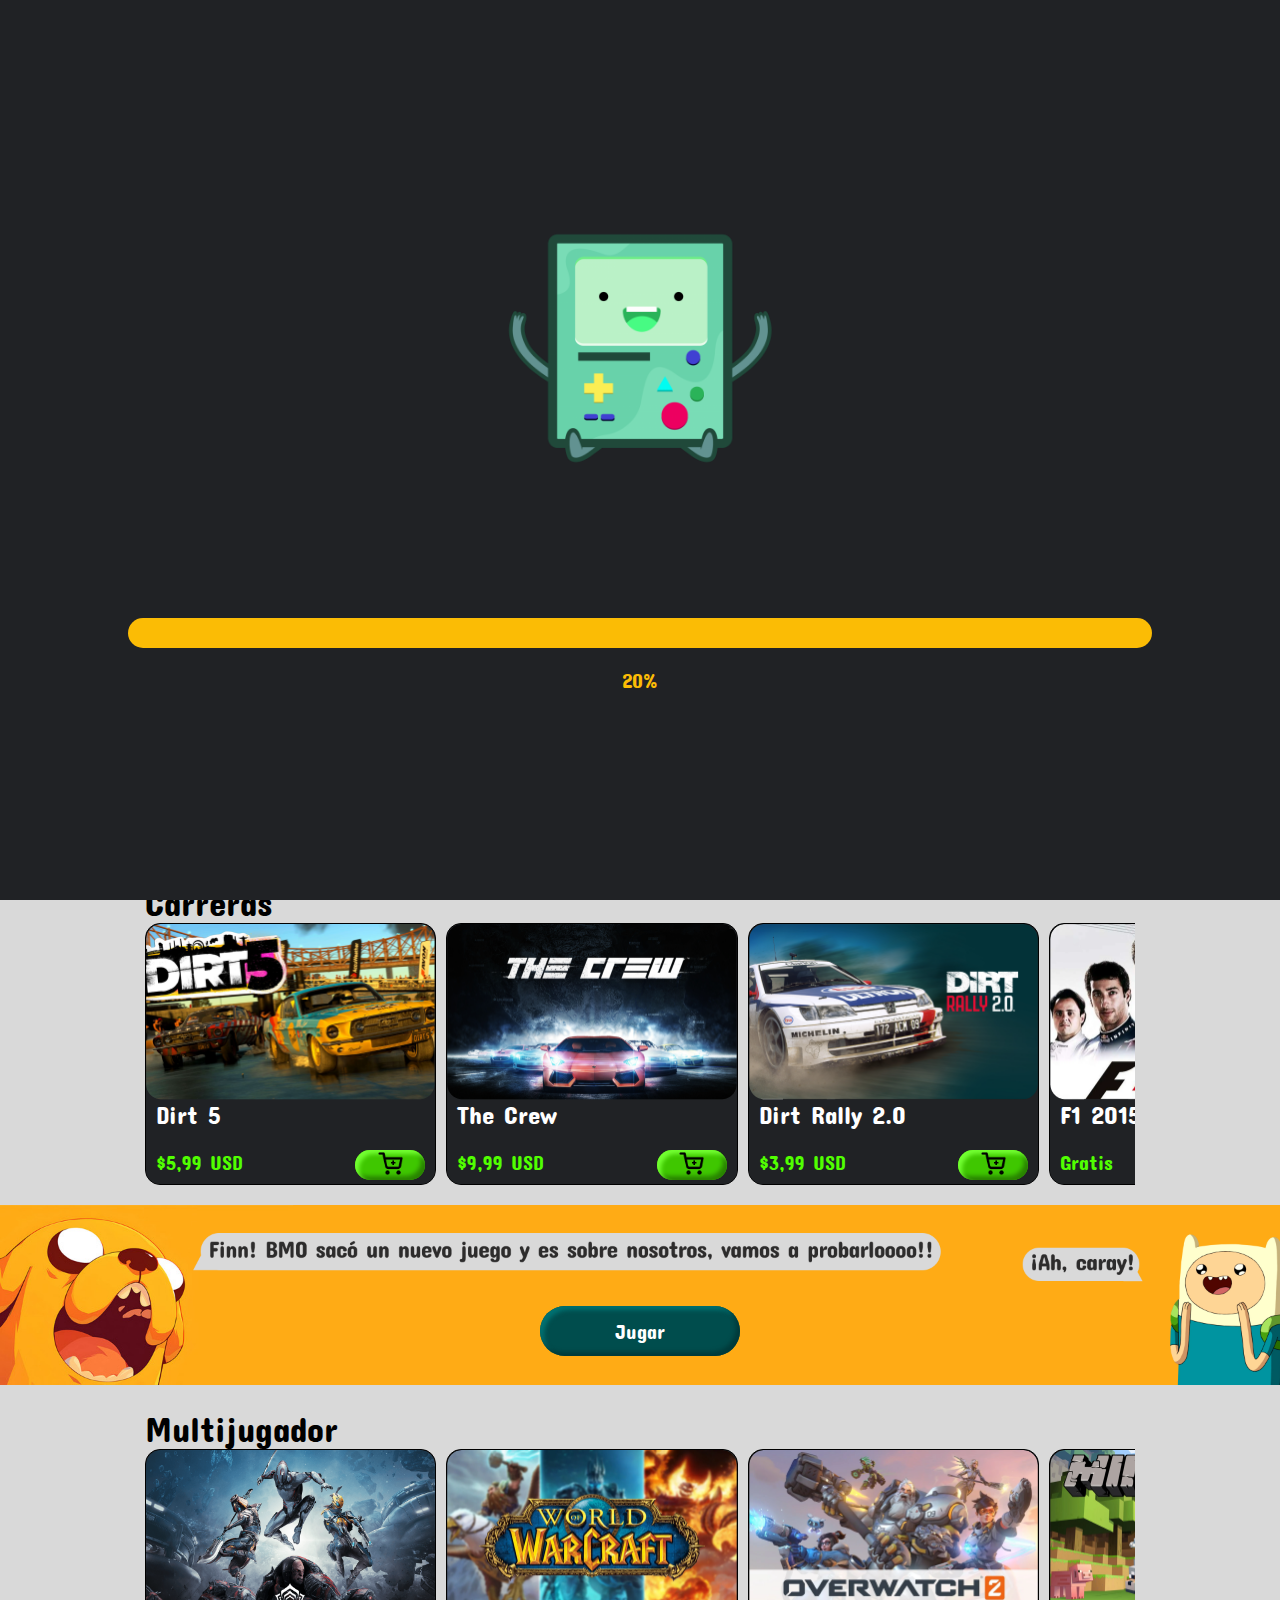
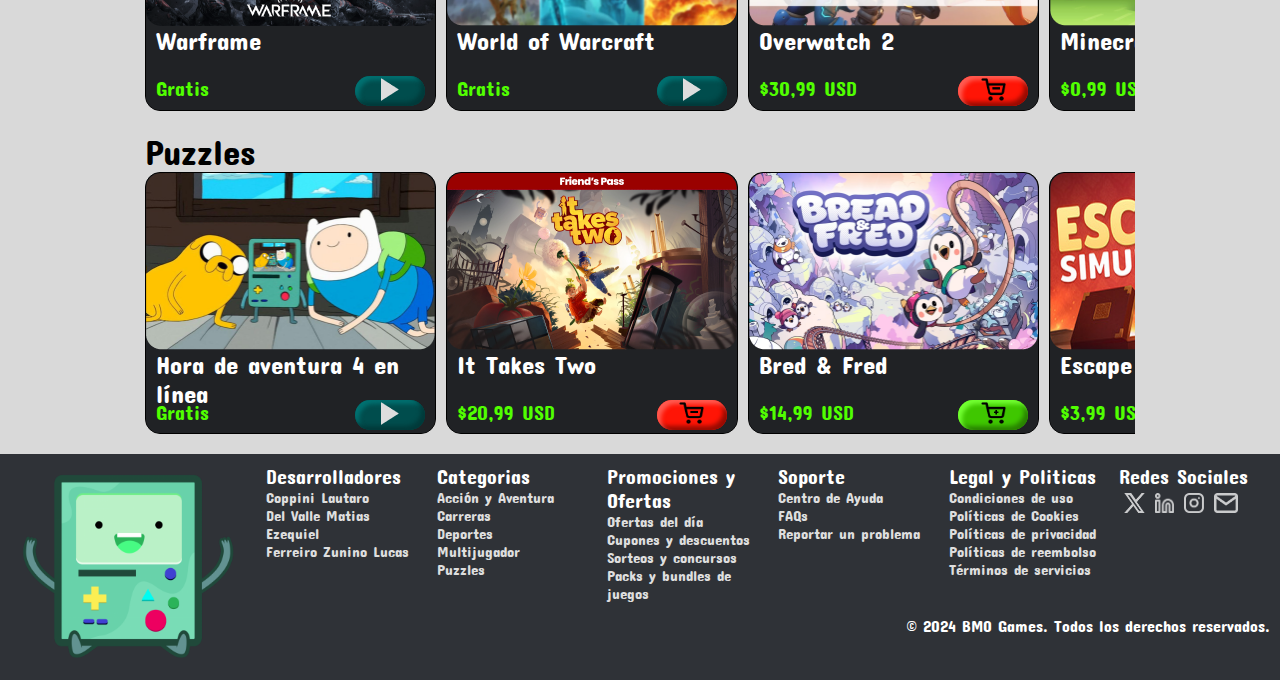
==== commit 95ebc618: "Acomodamos los items del footer" ====
--- a/TP2/EntregaFinal/index.html
+++ b/TP2/EntregaFinal/index.html
@@ -664,11 +664,14 @@
         </ul>
 
         <ul class="redes">Redes Sociales
-            <li><a href=""><img src="img/Iconos/x.png" alt="Icono de X"></a></li>
-            <li><a href=""><img src="img/Iconos/linkedin.png" alt="Icono de Linkedin"></a></li>
-            <li><a href=""><img src="img/Iconos/instagram.png" alt="Icono de Instagram"></a></li>
-            <li><a href=""><img src="img/Iconos/gmail.png" alt="Icono de Gmail"></a></li>
+            <div>
+                <li><a href=""><img src="img/Iconos/x.png" alt="Icono de X"></a></li>
+                <li><a href=""><img src="img/Iconos/linkedin.png" alt="Icono de Linkedin"></a></li>
+                <li><a href=""><img src="img/Iconos/instagram.png" alt="Icono de Instagram"></a></li>
+                <li><a href=""><img src="img/Iconos/gmail.png" alt="Icono de Gmail"></a></li>
+            </div>
         </ul>
+        <p class="derechosRegistrados">© 2024 BMO Games. Todos los derechos reservados.</p>
     </footer>
     <script src="js/loading.js"></script>
     <script src="js/nav.js"></script>
--- a/TP2/EntregaFinal/css/style.css
+++ b/TP2/EntregaFinal/css/style.css
@@ -815,10 +815,12 @@
 /* Footer */
 
 footer{
+    position: relative;
     justify-content: center;
     display: flex;
     flex-wrap: wrap;
     background: #2F3237;
+    color: white;
 }
 footer > img{
     display: none;
@@ -841,12 +843,10 @@
     opacity: 0.75;
     margin: 5px;
 }
-.redes{
-    display: flex;
-    flex-wrap: wrap;
-    flex-direction: row;
-    justify-content: flex-start;
-    align-content: flex-start;
+
+.redes div{
+    display: flex;
+    flex-wrap: nowrap;
 }
 
 /* Registrarse/login */
@@ -1423,8 +1423,9 @@
         display: unset;
     }
 
-    .redes{
-        display: block;
-    }
-
+    .derechosRegistrados{
+        position: absolute;
+        right: 10px;
+        bottom: 20%;
+    }
 }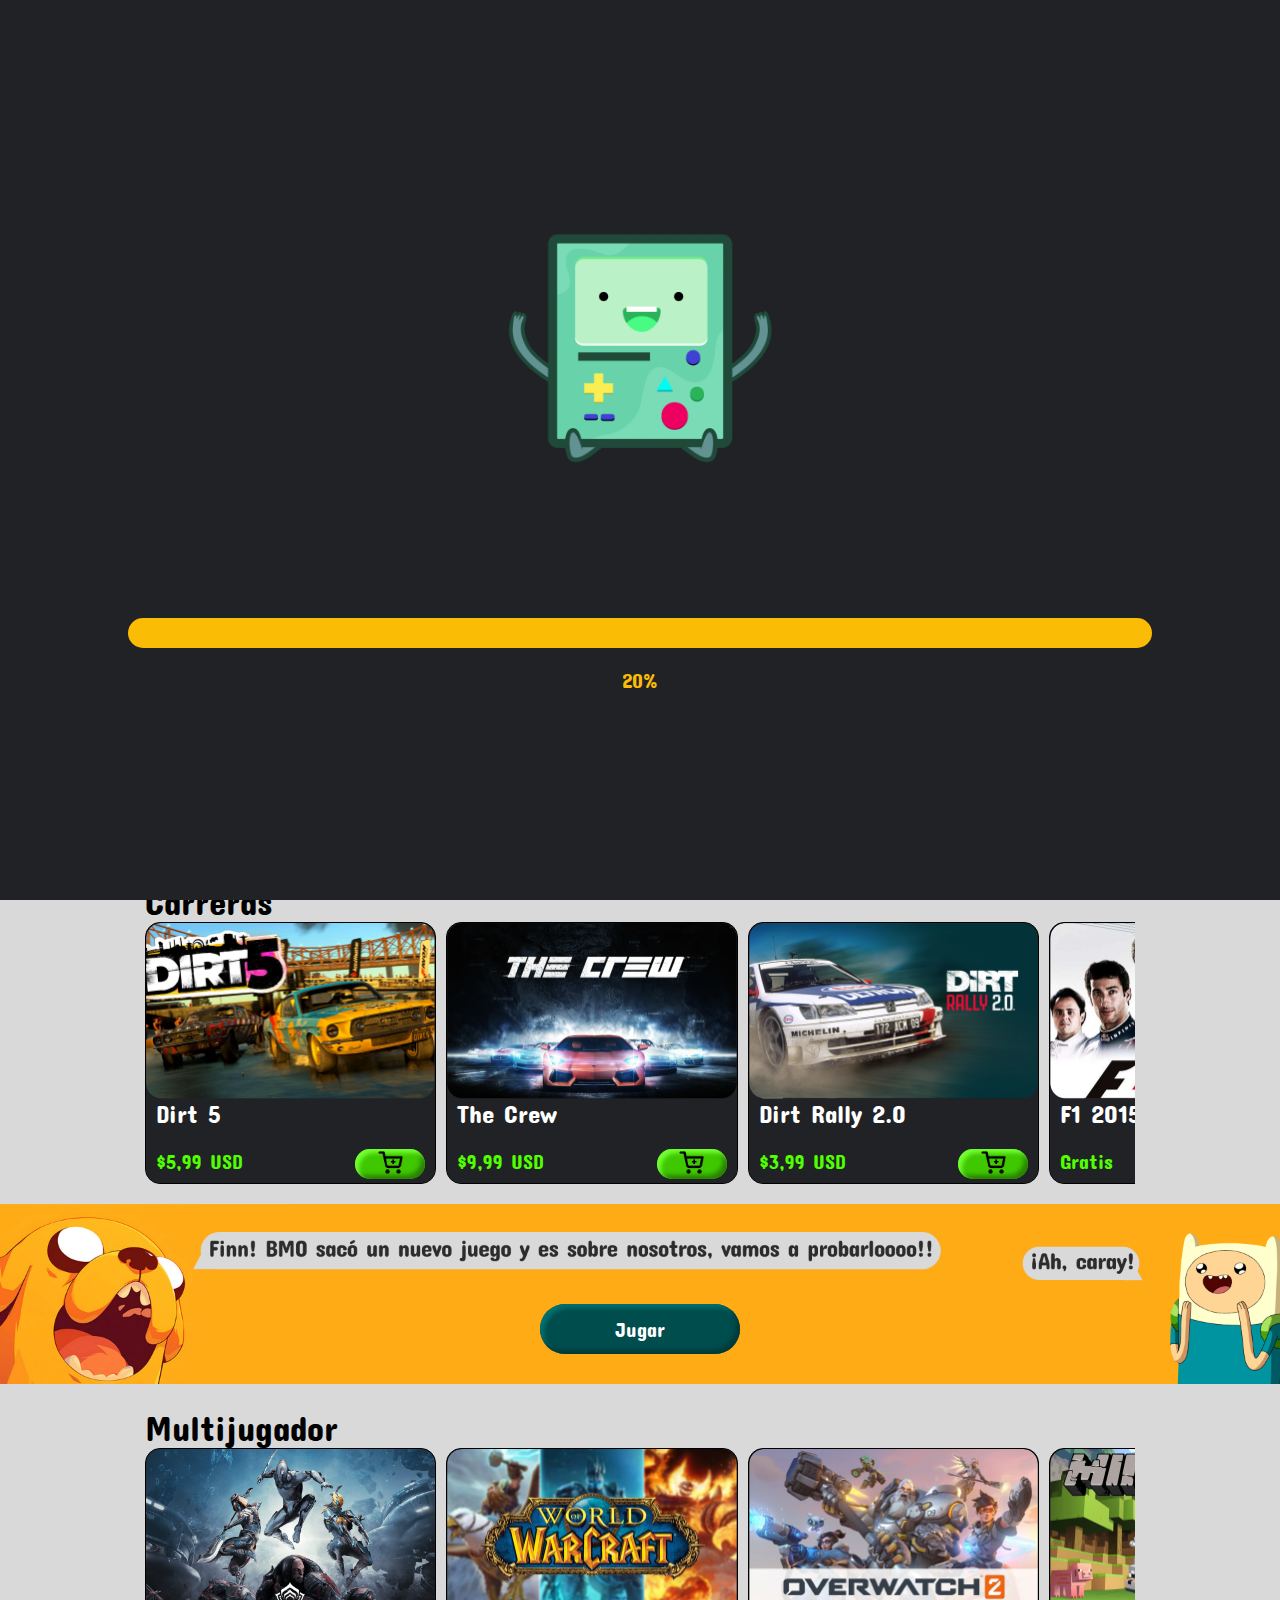
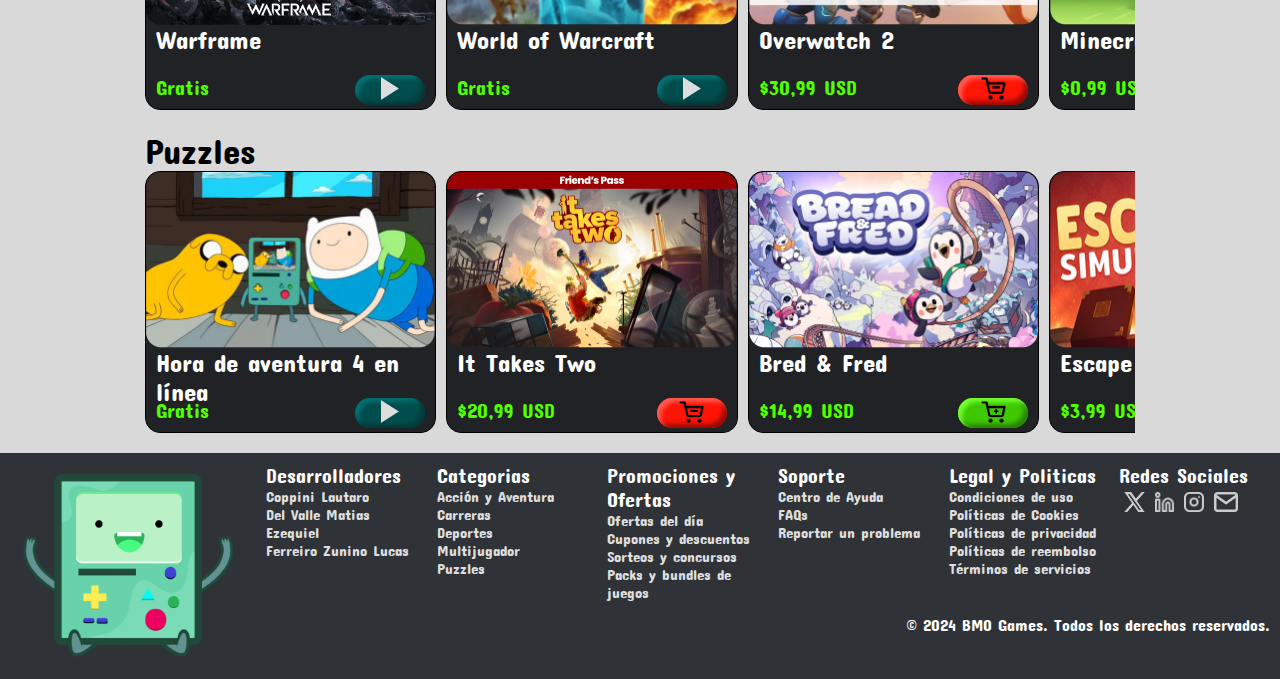
==== commit 0747bf81: "Se agregaron estilos a los botones del carrito" ====
--- a/TP2/EntregaFinal/index.html
+++ b/TP2/EntregaFinal/index.html
@@ -69,37 +69,37 @@
             <div>
                 <h3>Assassin’s Creed Shadows</h3>
                 <p>19,99 USD</p>
-                <button><img src="img/Iconos/quitarcarrito.png" alt="Quitar del carrito"></button>
+                <button class="quitarCarrito"><img src="img/Iconos/quitarcarrito.png" alt="Quitar del carrito"></button>
             </div>
             <div>
                 <h3>EA FC 25</h3>
                 <p>49,99 USD</p>
-                <button><img src="img/Iconos/quitarcarrito.png" alt="Quitar del carrito"></button>
+                <button class="quitarCarrito"><img src="img/Iconos/quitarcarrito.png" alt="Quitar del carrito"></button>
             </div>
             <div>
                 <h3>Tour de France 2024</h3>
                 <p>45,99 USD</p>
-                <button><img src="img/Iconos/quitarcarrito.png" alt="Quitar del carrito"></button>
+                <button class="quitarCarrito"><img src="img/Iconos/quitarcarrito.png" alt="Quitar del carrito"></button>
             </div>
             <div>
                 <h3>Overwatch 2</h3>
                 <p>30,99 USD</p>
-                <button><img src="img/Iconos/quitarcarrito.png" alt="Quitar del carrito"></button>
+                <button class="quitarCarrito"><img src="img/Iconos/quitarcarrito.png" alt="Quitar del carrito"></button>
             </div>
             <div>
                 <h3>Minecraft</h3>
                 <p>0,99 USD</p>
-                <button><img src="img/Iconos/quitarcarrito.png" alt="Quitar del carrito"></button>
+                <button class="quitarCarrito"><img src="img/Iconos/quitarcarrito.png" alt="Quitar del carrito"></button>
             </div>
             <div>
                 <h3>It Takes Two</h3>
                 <p>20,99 USD</p>
-                <button><img src="img/Iconos/quitarcarrito.png" alt="Quitar del carrito"></button>
+                <button class="quitarCarrito"><img src="img/Iconos/quitarcarrito.png" alt="Quitar del carrito"></button>
             </div>
             <form>
                 <h3>Total a pagar</h3>
                 <p>168,94 USD</p>
-                <button>
+                <button class="agregarCarrito">
                     <h3>Pagar</h3>
                 </button>
             </form>
--- a/TP2/EntregaFinal/css/style.css
+++ b/TP2/EntregaFinal/css/style.css
@@ -286,8 +286,8 @@
 .menu-carrito{
     overflow: hidden;
     width: 400px;
-    height: 100vh;
     right: 30px;
+    height: 510px;
 }
 
 .menu-carrito img{
@@ -304,7 +304,7 @@
 }
 
 .menu-carrito form{
-    padding: 10px;
+    padding: 10px 0px;
     display: block;
     position: relative;
 }
@@ -314,22 +314,10 @@
     height: 39px;
     padding: 9.977px 32px 13.605px 32px;
     border-radius: 30px;
-    background: #3FC700;
-    box-shadow: 4px 4px 4px 0px #73FF32 inset, -4px -4px 4px 0px #329F00 inset;
     position: absolute;
     right: 20px;
     z-index: 1;
-    top: 50%;
-    transform: translate(0%, -50%);
-}
-
-.menu-carrito div button{
-    right: 5px;
-    width: 86.786px;
-    height: 39px;
-    border-radius: 30px;
-    background: #FF1506;
-    box-shadow: 4px 4px 4px 0px #FF5B51 inset, -4px -4px 4px 0px #980B02 inset;
+    top: 25%;
 }
 
 .menu-carrito form button h3{
@@ -393,7 +381,6 @@
 
 .img_card_principal{
     width: 760px;
-    height: 400px;
     display: none;
     border-radius: 15px 15px 0px 0px;
 }
@@ -852,13 +839,13 @@
 /* Registrarse/login */
 
 .fondo{
+    height: 100vh;
     background-image: url("../img/fondo.jpg");
     backdrop-filter: blur(2px) brightness(30%);
 }
 
 .fondo main{
-    padding: 100px 0px;
-
+    height: 100%;
     display: flex;
     justify-content: center;
     align-items: center;
@@ -1164,12 +1151,10 @@
 .multimedia-juego div{
     display: flex;
     flex-wrap: wrap;
-    margin-top: 10%;
-    height: 50%;
 }
 
 .multimedia-juego div img{
-    margin: auto;
+    margin: 10px auto;
     width: 45%;
 }
 
@@ -1182,9 +1167,6 @@
 
 .multimedia-juego aside{
     padding: 34px;
-    position: absolute;
-    bottom: 20px;
-    right: 0px;
     display: flex;
     flex-wrap: wrap;
     justify-content: space-between;
